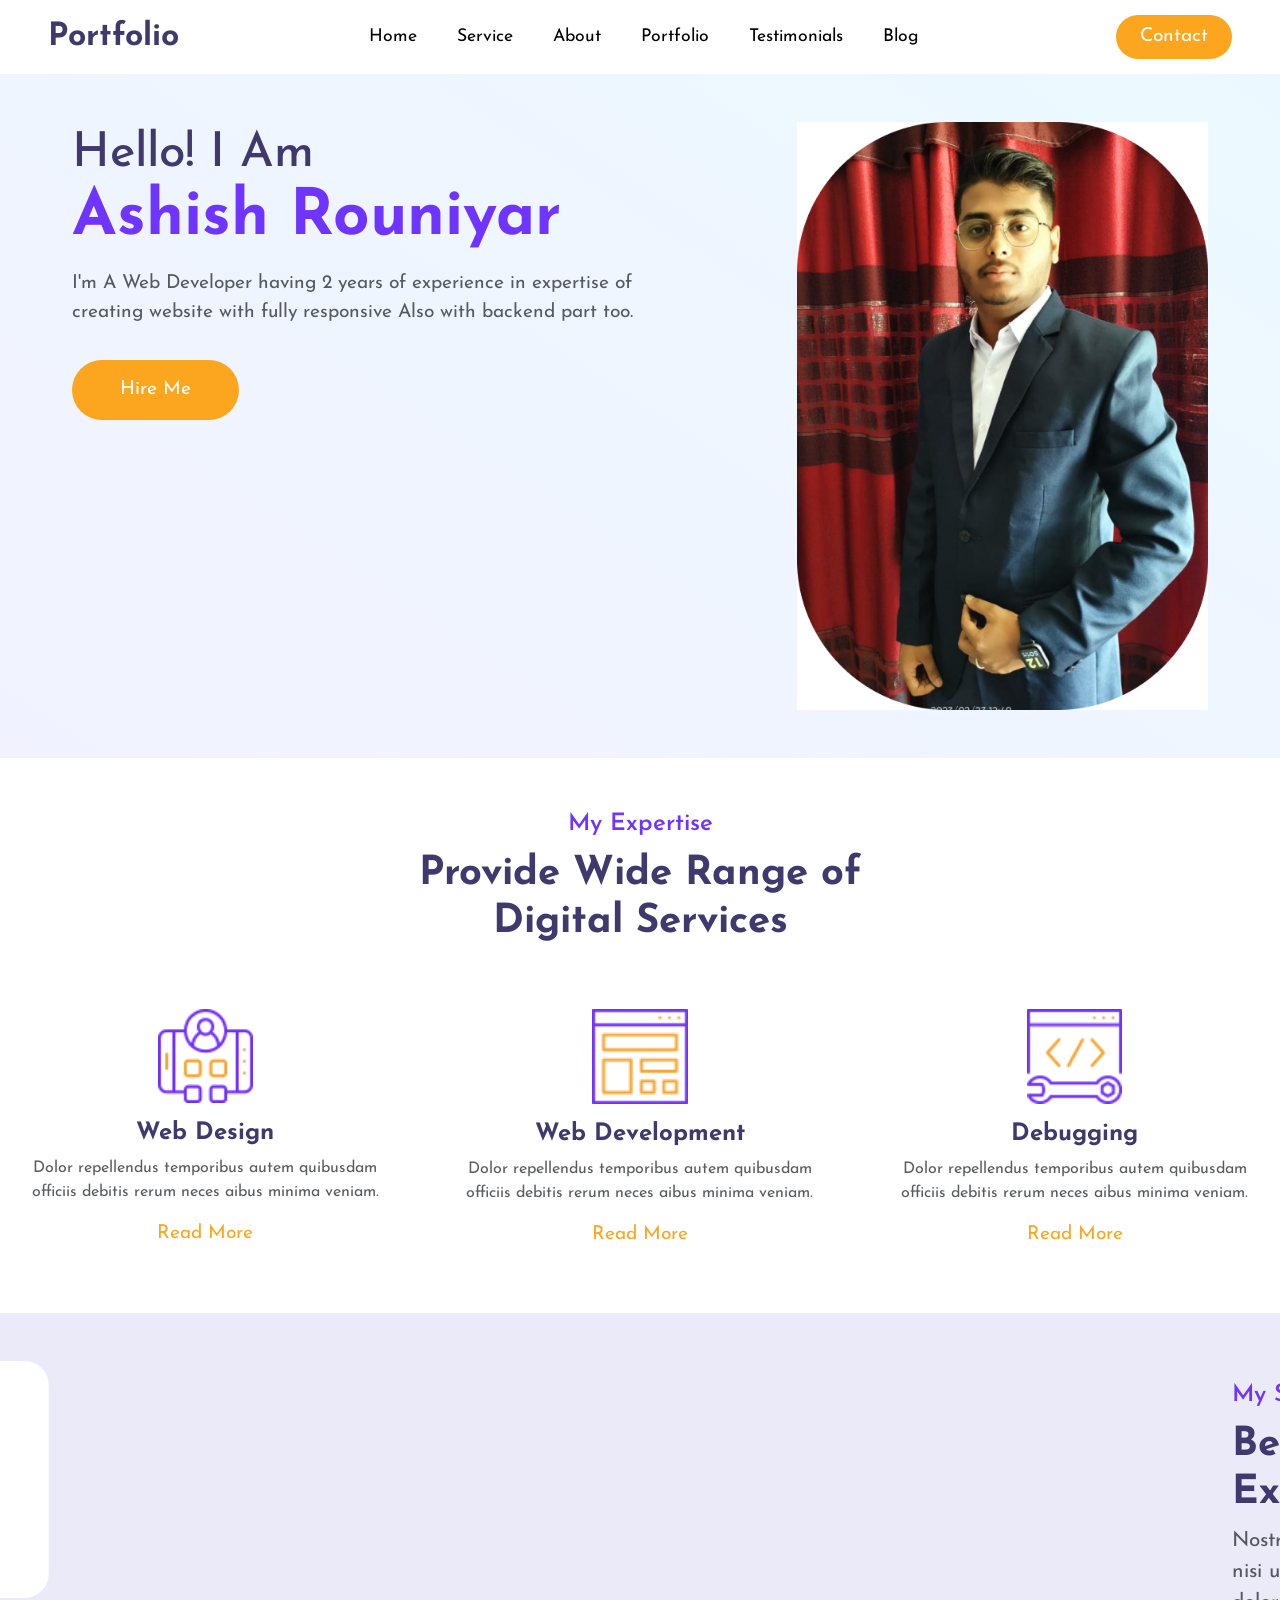
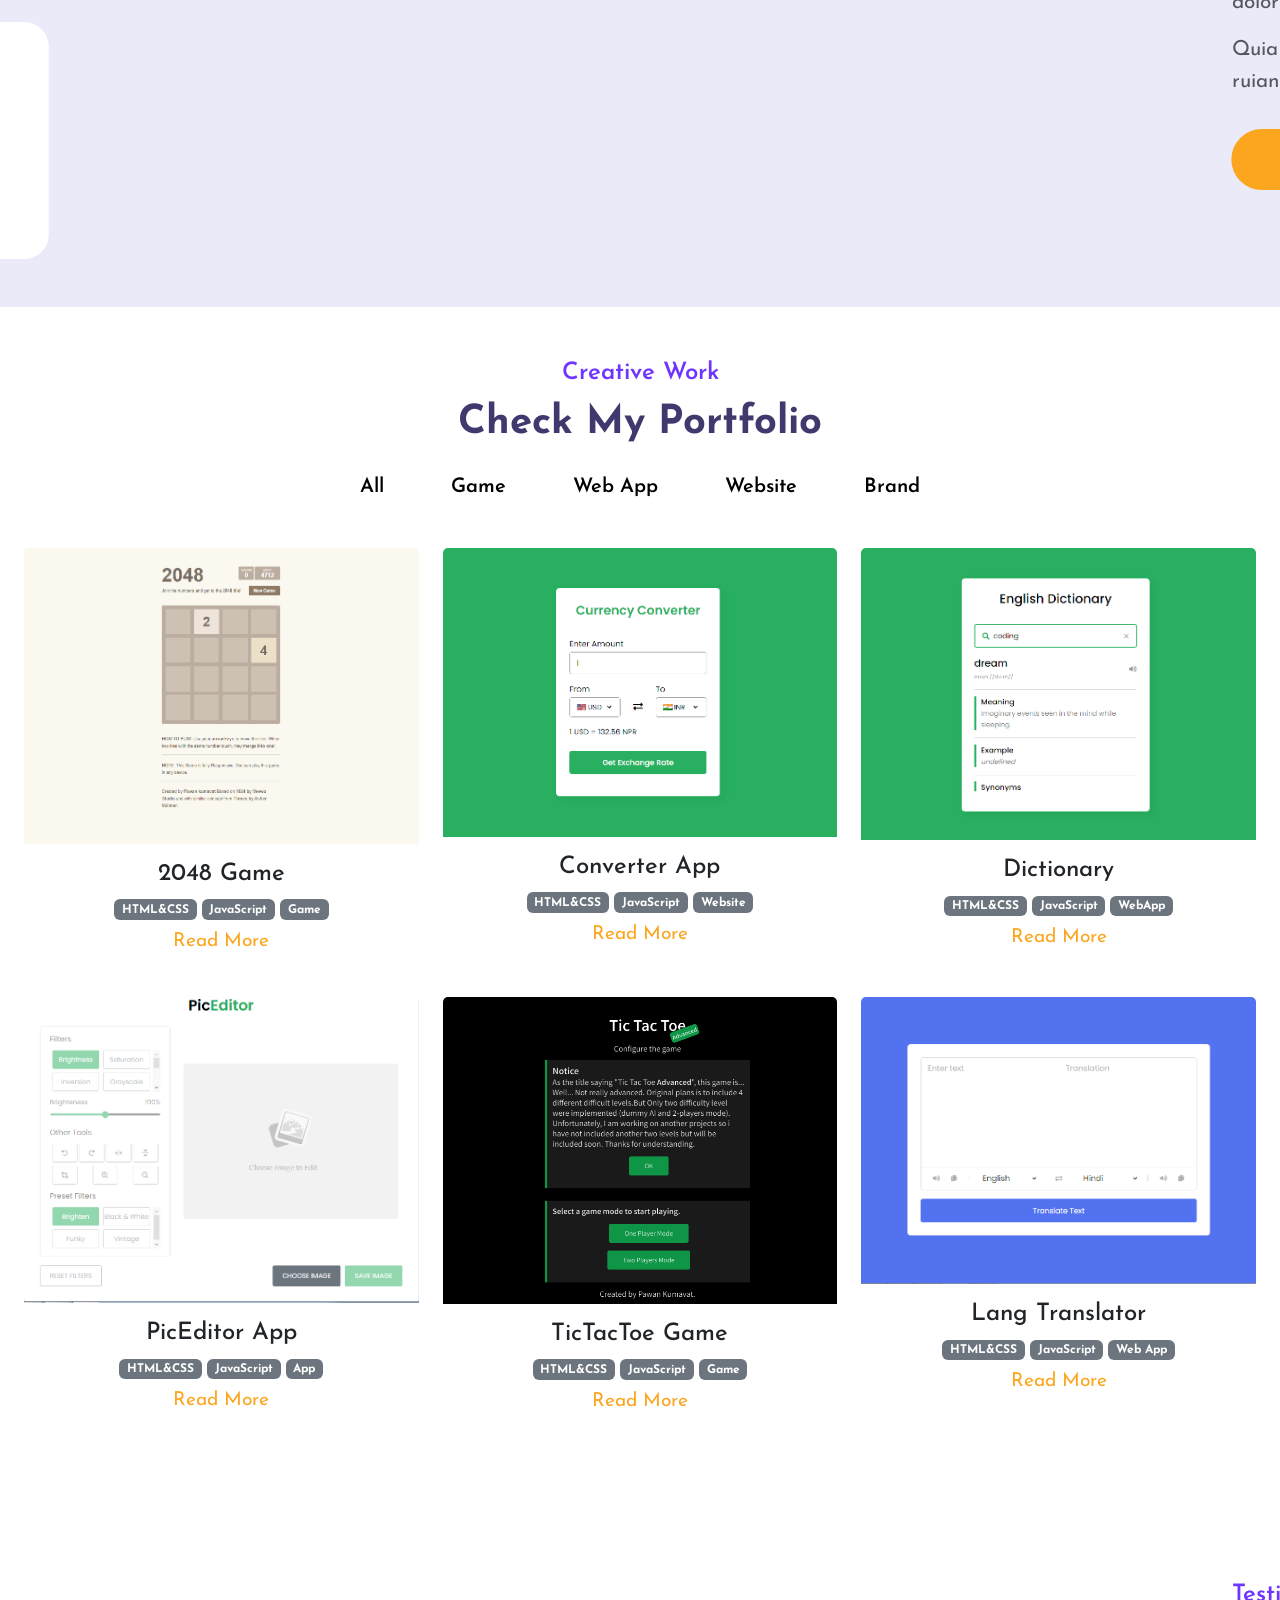
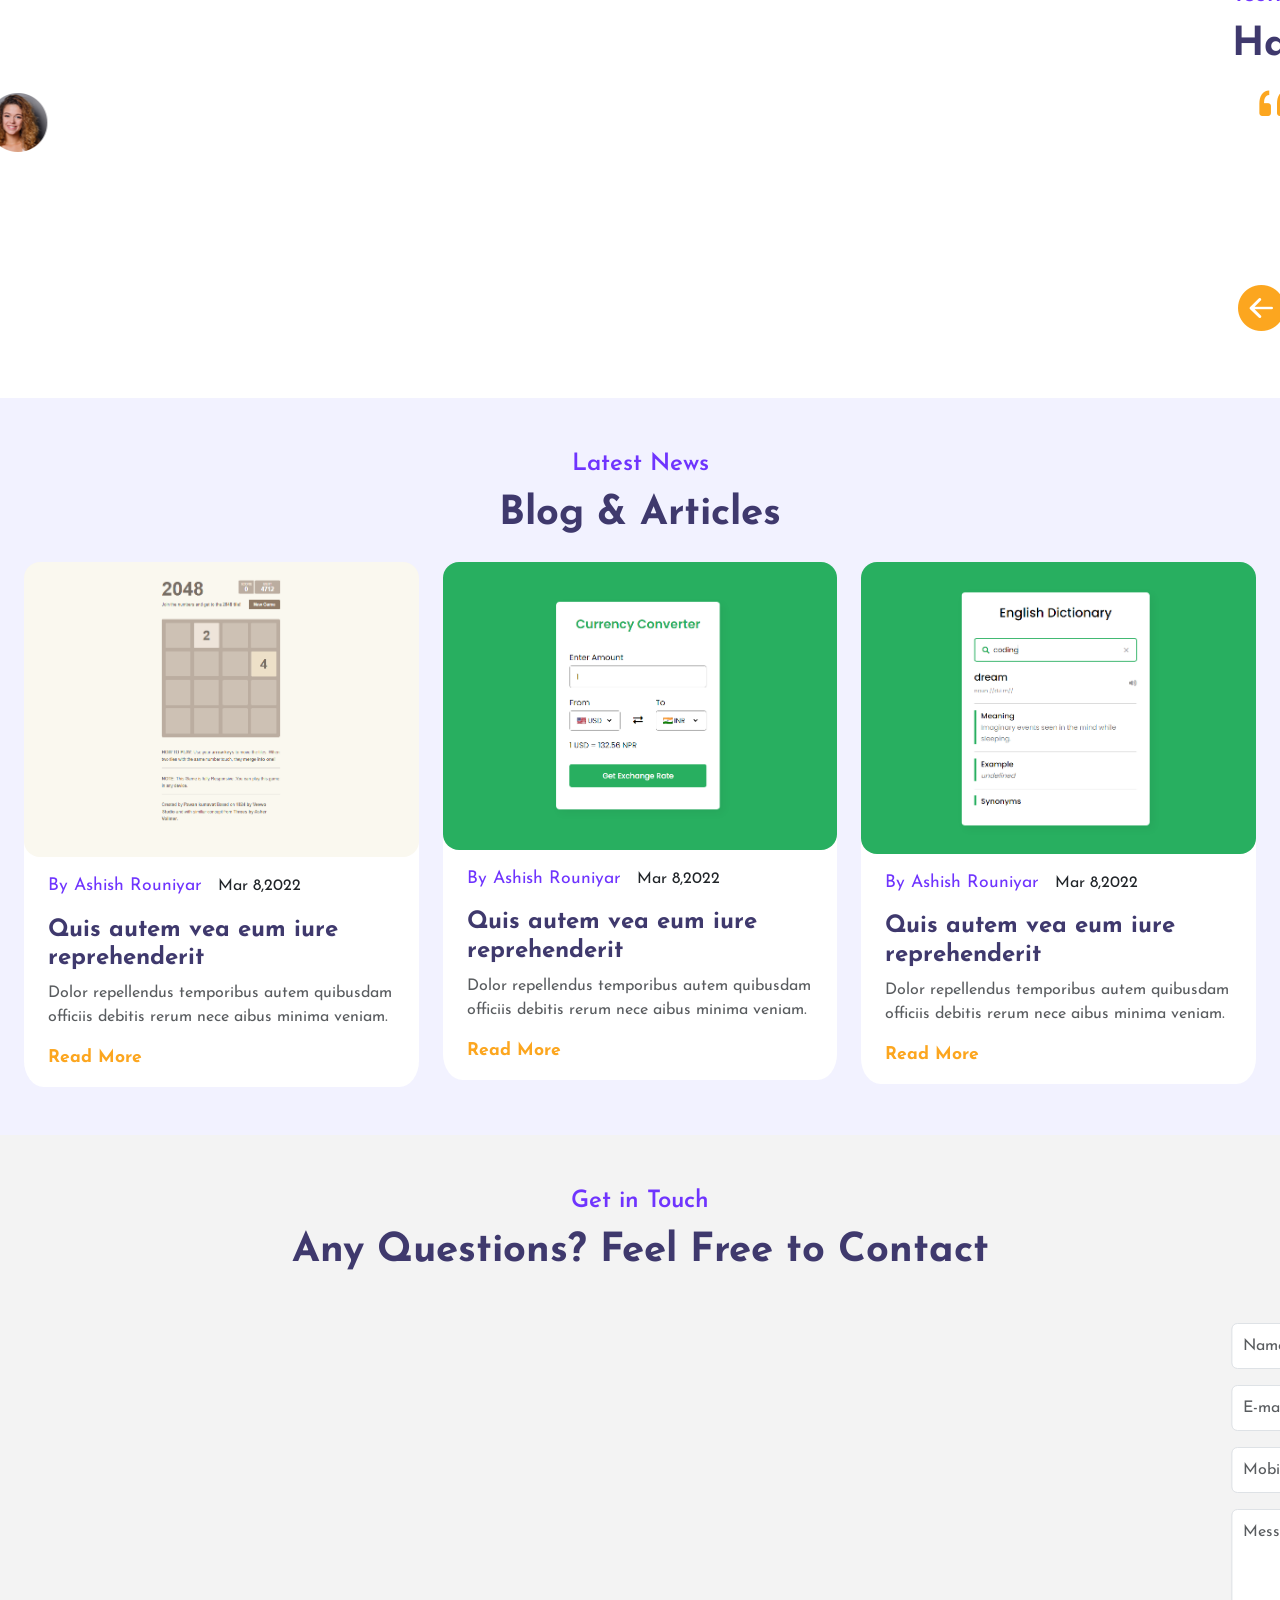
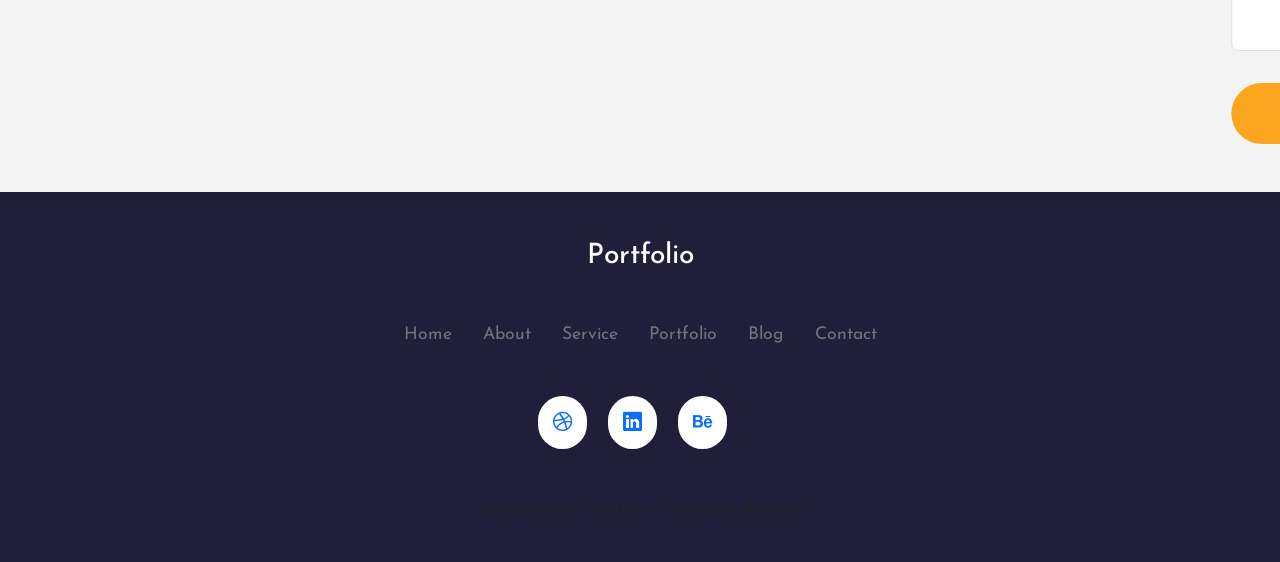
==== index.html @ 62c58e66 "first commit" ====
<!DOCTYPE html>
<html lang="en">
  <head>
    <meta charset="UTF-8" />
    <meta http-equiv="X-UA-Compatible" content="IE=edge" />
    <meta name="viewport" content="width=device-width, initial-scale=1.0" />
    <title>Personal Portfolio - Ashish Rouniyar</title>

    <!-- bootstrap css cdn link  -->
    <link
      href="https://cdn.jsdelivr.net/npm/bootstrap@5.2.3/dist/css/bootstrap.min.css"
      rel="stylesheet"
      integrity="sha384-rbsA2VBKQhggwzxH7pPCaAqO46MgnOM80zW1RWuH61DGLwZJEdK2Kadq2F9CUG65"
      crossorigin="anonymous"
    />

    <!-- custom css file -->
    <link rel="stylesheet" href="css/style.css" />

    <!-- google font link -->
    <link rel="preconnect" href="https://fonts.googleapis.com" />
    <link rel="preconnect" href="https://fonts.gstatic.com" crossorigin />
    <link
      href="https://fonts.googleapis.com/css2?family=Josefin+Sans:wght@300;400;500;600;700&display=swap"
      rel="stylesheet"
    />

    <!-- bootstrap icon cdn link  -->
    <link
      rel="stylesheet"
      href="https://cdn.jsdelivr.net/npm/bootstrap-icons@1.10.4/font/bootstrap-icons.css"
    />

    <!-- for adding animation to website we have use AOS library 
    AOS Library css file cdn link -->
    <link rel="stylesheet" href="https://unpkg.com/aos@next/dist/aos.css" />

    <!-- jquery cdn link  -->
    <script src="https://ajax.googleapis.com/ajax/libs/jquery/3.6.4/jquery.min.js"></script>
  </head>
  <body>
    <!-- navbar starts -->
    <nav
      id="navbar-top"
      class="navbar navbar-expand-lg navbar-light bg-white sticky-top"
    >
      <div class="container-fluid px-5">
        <a class="navbar-brand fw-bold fs-2" href="#" style="color: #3f396d"
          >Portfolio</a
        >
        <button
          class="nav-menu d-md-none"
          type="button"
          data-bs-toggle="collapse"
          data-bs-target="#navbarNav"
        >
          <i class="bi bi-menu-button-fill"></i>
        </button>
        <div
          class="collapse navbar-collapse justify-content-center"
          id="navbarNav"
        >
          <ul class="navbar-nav gap-4" style="font-size: 1.1rem">
            <li class="nav-item">
              <a class="nav-link" aria-current="page" href="#">Home</a>
            </li>
            <li class="nav-item">
              <a class="nav-link" href="#service">Service</a>
            </li>
            <li class="nav-item">
              <a class="nav-link" href="#about">About</a>
            </li>
            <li class="nav-item">
              <a class="nav-link" href="#portfolio">Portfolio</a>
            </li>
            <li class="nav-item">
              <a class="nav-link" href="#testimonial">Testimonials</a>
            </li>
            <li class="nav-item">
              <a class="nav-link" href="#blog">Blog</a>
            </li>
          </ul>
        </div>
        <button class="c-btn ms-4 py-2 px-4 rounded-pill d-none d-md-block">Contact</button>
      </div>
    </nav>
    <!-- navbar ends here -->

    <!-- home section starts  -->
    <section class="home pt-5 pb-5" id="home">
      <div class="row justify-content-evenly align-middle">
        <!-- here data-aos is used for adding aos animation  -->
        <div class="col-10 col-md-6 text-center text-md-start" data-aos="slide-right">
          <h2 style="color: #3f396d">
            Hello! I Am <br /><span class="c-orange">Ashish Rouniyar</span>
          </h2>
          <p class="text-muted">
            I'm A Web Developer having 2 years of experience in expertise of
            creating website with fully responsive Also with backend part too.
          </p>
          <button class="c-btn h-btn mt-3 py-3 px-5 rounded-pill">
            Hire Me
          </button>
          <a href="" class="link ms-4 d-none">See My Work</a>
        </div>
        <div class="col-10 col-md-4 d-none d-md-block">
          <img src="images/mypic.jpg" class="img-fluid" alt="" />
        </div>
      </div>
    </section>
    <!-- home section ends here -->

    <!-- expertise section starts -->
    <section class="expertise mt-5" id="service">
      <div class="heading text-center">
        <small>My Expertise</small>
        <h3>
          Provide Wide Range of <br />
          Digital Services
        </h3>
      </div>
      <div class="row justify-content-evenly mt-5">
        <div class="col-10 col-md-4" data-aos="fade-up">
          <div class="service-card">
            <div class="img">
              <img
                src="images/service-icon1.png"
                class="w-25 img-fluid img"
                alt=""
              />
            </div>
            <div class="content mt-3">
              <h4>Web Design</h4>
              <p class="text-muted">
                Dolor repellendus temporibus autem quibusdam officiis debitis
                rerum neces aibus minima veniam.
              </p>
              <a href="" class="link">Read More</a>
            </div>
          </div>
        </div>
        <div class="col-md-4 col-10" data-aos="fade-up">
          <div class="service-card">
            <div class="img">
              <img
                src="images/service-icon2.png"
                class="w-25 img-fluid img"
                alt=""
              />
            </div>
            <div class="content mt-3">
              <h4>Web Development</h4>
              <p class="text-muted">
                Dolor repellendus temporibus autem quibusdam officiis debitis
                rerum neces aibus minima veniam.
              </p>
              <a href="" class="link">Read More</a>
            </div>
          </div>
        </div>
        <div class="col-md-4 col-10" data-aos="fade-up">
          <div class="service-card">
            <div class="img">
              <img
                src="images/service-icon3.png"
                class="w-25 img-fluid img"
                alt=""
              />
            </div>
            <div class="content mt-3">
              <h4>Debugging</h4>
              <p class="text-muted">
                Dolor repellendus temporibus autem quibusdam officiis debitis
                rerum neces aibus minima veniam.
              </p>
              <a href="" class="link">Read More</a>
            </div>
          </div>
        </div>
      </div>
    </section>
    <!-- expertise section ends here -->

    <!-- skill section starts -->
    <section class="skill mt-5 py-5" id="about">
      <div class="row justify-content-evenly">
        <div class="col-10 col-md-5 skill-with-progress" data-aos="slide-right">
          <div class="row justify-content-evenly">
            <div class="col-10 col-md-6">
              <div class="progress-card ms-3 ms-md-0">
                <div class="circular-progress html-css">
                  <span class="progress-value html-progress">0%</span>
                </div>
                <br />
                <span class="text">HTML & CSS</span>
              </div>
            </div>
            <div class="col-10 col-md-6 mt-4 mt-md-0">
              <div class="progress-card ms-3 ms-md-0">
                <div class="circular-progress javascript">
                  <span class="progress-value javascript-progress">0%</span>
                </div>
                <br />
                <span class="text">JavaScript</span>
              </div>
            </div>
          </div>
          <div class="row justify-content-evenly mt-4">
            <div class="col-10 col-md-6">
              <div class="progress-card ms-3 ms-md-0">
                <div class="circular-progress php">
                  <span class="progress-value php-progress">0%</span>
                </div>
                <br />
                <span class="text">PHP</span>
              </div>
            </div>
            <div class="col-10 col-md-6 mt-4 mt-md-0">
              <div class="progress-card ms-3  ms-md-0">
                <div class="circular-progress reactjs">
                  <span class="progress-value reactjs-progress">0%</span>
                </div>
                <br>
                <span class="text">ReactJS</span>
              </div>
            </div>
          </div>
        </div>
        <div class="col-10 col-md-5 skill-detail" data-aos="slide-left">
          <div class="heading mt-5 mt-md-3">
            <small>My Skills</small>
            <h3>Beautiful & Unique Digital Experiences</h3>
            <p class="text-muted">
              Nostrum exercitationem ullam corporis suscipit laborioa nisi ut
              aliquid exrea commodi consequatur magni dolores aos qui ratione
              voluptatem nesciunt.
            </p>
            <p class="text-muted">
              Quia voluptas sit aspernatur aut odit aut fugit, sed ruiano
              consequntar magni dolores.
            </p>
            <button class="c-btn h-btn mt-3 py-3 px-5 rounded-pill">
              <!-- here download attribute is used for adding download functionality to button  -->
              <a
                href="Entry Level Web Developer Resume.pdf"
                download="SampleCV"
                style="text-decoration: none;color: #fff;"
                >Download CV</a
              >
            </button>
          </div>
        </div>
      </div>
    </section>
    <!-- skill section end here -->

    <!-- portfolio section starts here -->
    <section class="portfolio" id="portfolio">
      <div class="heading text-center pt-5">
        <small>Creative Work</small>
        <h3>Check My Portfolio</h3>
      </div>

      <div id="myBtnContainer" class="text-center mt-4">
        <!-- here we will create custom attribute using data- for filtering -->
        <button class="filter-item" data-filter="all">All</button>
        <button class="filter-item" data-filter="game">Game</button>
        <button class="filter-item" data-filter="webapp">Web App</button>
        <button class="filter-item" data-filter="website">Website</button>
        <button class="filter-item" data-filter="brand">Brand</button>
      </div>
      <div class="portfolio-body">
        <div class="row justify-content-evenly px-4">
          <div class="post col-md-4 game all col-10 mt-3 mt-md-0" data-aos="fade-up">
            <div class="card">
              <img src="images/2048game.png" class="card-img-top" alt="..." />
              <div class="card-body text-center">
                <h4 class="card-title">2048 Game</h4>
                <span class="badge bg-secondary badge-pill">HTML&CSS</span>
                <span class="badge bg-secondary badge-pill">JavaScript</span>
                <span class="badge bg-secondary badge-pill mb-2">Game</span
                ><br />
                <a href="#" class="link">Read More</a>
              </div>
            </div>
          </div>
          <div class="post col-md-4 website all col-10 mt-3 mt-md-0" data-aos="fade-up">
            <div class="card">
              <img
                src="images/currency-converter.png"
                class="card-img-top"
                alt="..."
              />
              <div class="card-body text-center">
                <h4 class="card-title">Converter App</h4>
                <span class="badge bg-secondary badge-pill">HTML&CSS</span>
                <span class="badge bg-secondary badge-pill">JavaScript</span>
                <span class="badge bg-secondary badge-pill mb-2">Website</span
                ><br />
                <a href="#" class="read-more-btn link">Read More</a>
              </div>
            </div>
          </div>
          <div class="post col-md-4 webapp all col-10 mt-3 mt-md-0" data-aos="fade-up">
            <div class="card">
              <img src="images/dictionary.png" class="card-img-top" alt="..." />
              <div class="card-body text-center">
                <h4 class="card-title">Dictionary</h4>
                <span class="badge bg-secondary badge-pill">HTML&CSS</span>
                <span class="badge bg-secondary badge-pill">JavaScript</span>
                <span class="badge bg-secondary badge-pill mb-2">WebApp</span
                ><br />
                <a href="#" class="read-more-btn link">Read More</a>
              </div>
            </div>
          </div>
        </div>
        <div class="row justify-content-evenly mt-4 px-4">
          <div class="post col-md-4 game all col-10 mt-3 mt-md-0" data-aos="fade-up">
            <div class="card">
              <img src="images/piceditor.png" class="card-img-top" alt="..." />
              <div class="card-body text-center">
                <h4 class="card-title">PicEditor App</h4>
                <span class="badge bg-secondary badge-pill">HTML&CSS</span>
                <span class="badge bg-secondary badge-pill">JavaScript</span>
                <span class="badge bg-secondary badge-pill mb-2">App</span
                ><br />
                <a href="#" class="read-more-btn link">Read More</a>
              </div>
            </div>
          </div>
          <div class="post col-md-4 website all col-10 mt-3 mt-md-0" data-aos="fade-up">
            <div class="card">
              <img src="images/tictactoe.png" class="card-img-top" alt="..." />
              <div class="card-body text-center">
                <h4 class="card-title">TicTacToe Game</h4>
                <span class="badge bg-secondary badge-pill">HTML&CSS</span>
                <span class="badge bg-secondary badge-pill">JavaScript</span>
                <span class="badge bg-secondary badge-pill mb-2">Game</span
                ><br />
                <a href="#" class="read-more-btn link">Read More</a>
              </div>
            </div>
          </div>
          <div class="post col-md-4 all col-10 mt-3 mt-md-0" data-aos="fade-up">
            <div class="card">
              <img
                src="images/lang-translator.png"
                class="card-img-top"
                alt="..."
              />
              <div class="card-body text-center">
                <h4 class="card-title">Lang Translator</h4>
                <span class="badge bg-secondary badge-pill">HTML&CSS</span>
                <span class="badge bg-secondary badge-pill">JavaScript</span>
                <span class="badge bg-secondary badge-pill mb-2">Web App</span
                ><br />
                <a href="#" class="read-more-btn link">Read More</a>
              </div>
            </div>
          </div>
        </div>
      </div>
    </section>
    <!-- portfolio section ends here -->

    <!-- testimonial section starts  -->
    <section class="testimonial mt-5 pt-5" id="testimonial">
      <div class="row justify-content-evenly">
        <div class="col-md-4 col-10" data-aos="slide-right">
          <img src="images/tastimonials-img.png" class="img-fluid" alt="" />
        </div>
        <div class="col-md-6 col-10 mt-5" data-aos="slide-left">
          <div class="heading">
            <small>Testimonials</small>
            <h3>Happy Clients Feedback</h3>
            <!-- here we will use carousel element from bootstrap -->
            <div
              id="carouselExampleControls"
              class="carousel slide"
              data-bs-ride="carousel"
            >
              <div class="carousel-inner">
                <div class="carousel-item active">
                  <div class="row justify-content-evenly">
                    <div class="col-2 text-center">
                      <i class="bi bi-quote"></i>
                    </div>
                    <div class="col-10">
                      <p class="text-muted">
                        Quisruam est, qui dolorem ipsum quia dolor sit amet,
                        consecteaur aeci velit, sed quia non numquam eius modi
                        tempora incidunt ut lao magnam aliquam quaerat ...
                      </p>
                      <h4>Kevin Andrew</h4>
                      <small class="fs-6 text-muted">CEO of Company</small>
                    </div>
                  </div>
                </div>
                <div class="carousel-item">
                  <div class="row justify-content-evenly">
                    <div class="col-2 text-center">
                      <i class="bi bi-quote"></i>
                    </div>
                    <div class="col-10">
                      <p class="text-muted">
                        Quisruam est, qui dolorem ipsum quia dolor sit amet,
                        consecteaur aeci velit, sed quia non numquam eius modi
                        tempora incidunt ut lao magnam aliquam quaerat ...
                      </p>
                      <h4>Kevin Andrew</h4>
                      <small class="fs-6 text-muted">CEO of Company</small>
                    </div>
                  </div>
                </div>
                <div class="carousel-item">
                  <div class="row justify-content-evenly">
                    <div class="col-2 text-center">
                      <i class="bi bi-quote"></i>
                    </div>
                    <div class="col-10">
                      <p class="text-muted">
                        Quisruam est, qui dolorem ipsum quia dolor sit amet,
                        consecteaur aeci velit, sed quia non numquam eius modi
                        tempora incidunt ut lao magnam aliquam quaerat ...
                      </p>
                      <h4>Kevin Andrew</h4>
                      <small class="fs-6 text-muted">CEO of Company</small>
                    </div>
                  </div>
                </div>
              </div>
              <button
                class="nextprev-btn rounded-pill prev-btn"
                type="button"
                data-bs-target="#carouselExampleControls"
                data-bs-slide="prev"
              >
                <i class="bi bi-arrow-left-circle-fill prev"></i>
                <span class="visually-hidden">Previous</span>
              </button>
              <button
                class="nextprev-btn rounded-pill next-btn"
                type="button"
                data-bs-target="#carouselExampleControls"
                data-bs-slide="next"
              >
                <i class="bi bi-arrow-right-circle-fill next"></i>
                <span class="visually-hidden">Next</span>
              </button>
            </div>
          </div>
        </div>
      </div>
    </section>
    <!-- testimonial ends here -->

    <!-- blog section starts -->
    <section class="blog mt-5 pb-5" id="blog">
      <div class="heading text-center pt-5">
        <small>Latest News</small>
        <h3>Blog & Articles</h3>
      </div>
      <div class="row justify-content-evenly px-4 mt-4" data-aos="fade-up">
        <div class="blogpost col-md-4 col-10 mt-2 mt-md-0 game all">
          <div class="card">
            <img
              src="images/2048game.png"
              class="card-img-top rounded-4"
              alt="..."
            />
            <div class="card-body px-4">
              <small>By Ashish Rouniyar</small
              ><span class="ms-3">Mar 8,2022</span>
              <h4 class="card-title">
                <a href="">Quis autem vea eum iure reprehenderit</a>
              </h4>
              <p class="text-muted">
                Dolor repellendus temporibus autem quibusdam officiis debitis
                rerum nece aibus minima veniam.
              </p>
              <a href="#" class="read-more-btn link" data-bs-toggle="modal" data-bs-target="#exampleModal1">Read More</a>
            </div>
          </div>
        </div>
        <div class="blogpost col-md-4 col-10 mt-5 mt-md-0 website all">
          <div class="card">
            <img
              src="images/currency-converter.png"
              class="card-img-top rounded-4"
              alt="..."
            />
            <div class="card-body px-4">
              <small>By Ashish Rouniyar</small
              ><span class="ms-3">Mar 8,2022</span>
              <h4 class="card-title">
                <a href="">Quis autem vea eum iure reprehenderit</a>
              </h4>
              <p class="text-muted">
                Dolor repellendus temporibus autem quibusdam officiis debitis
                rerum nece aibus minima veniam.
              </p>
              <a href="#" class="read-more-btn link" data-bs-toggle="modal" data-bs-target="#exampleModal2">Read More</a>
            </div>
          </div>
        </div>
        <div class="blogpost col-md-4 col-10 mt-5 mt-md-0 webapp all">
          <div class="card">
            <img
              src="images/dictionary.png"
              class="card-img-top rounded-4"
              alt="..."
            />
            <div class="card-body px-4">
              <small>By Ashish Rouniyar</small
              ><span class="ms-3">Mar 8,2022</span>
              <h4 class="card-title">
                <a href="">Quis autem vea eum iure reprehenderit</a>
              </h4>
              <p class="text-muted">
                Dolor repellendus temporibus autem quibusdam officiis debitis
                rerum nece aibus minima veniam.
              </p>
              <a href="#" class="read-more-btn link" data-bs-toggle="modal" data-bs-target="#exampleModal3">Read More</a>
            </div>
          </div>
        </div>
        <!-- here we will make modals if Read more link is clicked the modal will popup -->
        <div class="modal fade" id="exampleModal1" tabindex="-1" aria-labelledby="exampleModalLabel" aria-hidden="true">
          <div class="modal-dialog">
            <div class="modal-content">
              
                <button type="button" class="btn-c rounded-pill" data-bs-dismiss="modal"><i class="bi bi-x-circle-fill"></i></button>
              
              <div class="modal-body px-4">
                <div class="img">
                  <img src="images/2048game.png" class="img-fluid" alt="">
                </div>
                <div class="content mt-3">
                  <small>By Pawan Kumavat</small
                    ><span class="text-muted ms-2">Mar 8,2022</span>
                  <h4 class="card-title mt-3">Quis autem vea eum iure reprehenderit</h4>
                  <div class="social-links mt-4">
                      <button href="" class="rounded-pill dribble">
                        <i class="bi bi-dribbble"></i>
                      </button>
                      <button href="" class="rounded-pill whatsapp">
                        <i class="bi bi-whatsapp"></i>
                      </button>
                      <button href="" class="rounded-pill behance">
                        <i class="bi bi-behance"></i>
                      </button>
                  </div>
                  <p class="text-muted mt-3">Lorem ipsum dolor sit amet, consectetur adipiscing elit. Nullam tempor eros a tellus auctor, nec suscipit nunc dignissim. Ut suscipit gravida augue sed elementum. Sed sed luctus nisl. Donec scelerisque nisi in sodales mattis. Vestibulum suscipit odio ac enim blandit sollicitudin. Aliquam ultrices sem quis urna placerat interdum. Etiam rutrum, quam sagittis tristique mollis, libero arcu scelerisque erat, eget tincidunt eros diam quis nunc.</p>
                </div>
              </div>
              <div class="heading px-2">
                <h3 class="fs-3 ms-3">Leave A Comment</h3>
              </div>
              <div class="contact-form ms-3 mt-3 pb-4 px-2">
                <div class="mb-3">
                  <input
                    type="text"
                    class="form-control"
                    id="exampleFormControlInput1"
                    placeholder="Name"
                  />
                </div>
                <div class="mb-3">
                  <input
                    type="email"
                    class="form-control"
                    id="exampleFormControlInput1"
                    placeholder="E-mail"
                  />
                </div>
                <div class="mb-3">
                  <input
                    type="text"
                    class="form-control"
                    id="exampleFormControlInput1"
                    placeholder="Mobile No."
                  />
                </div>
                <div class="mb-3">
                  <textarea
                    class="form-control"
                    id="exampleFormControlTextarea1"
                    placeholder="Message"
                    rows="5"
                  ></textarea>
                </div>
                <button class="c-btn h-btn mt-3 py-2 px-4 rounded-pill">
                  Submit
                </button>
              </div>
              
            </div>
          </div>
        </div>
        <div class="modal fade" id="exampleModal2" tabindex="-1" aria-labelledby="exampleModalLabel" aria-hidden="true">
          <div class="modal-dialog">
            <div class="modal-content">
              
                <button type="button" class="btn-c rounded-pill" data-bs-dismiss="modal"><i class="bi bi-x-circle-fill"></i></button>
              
              <div class="modal-body px-4">
                <div class="img">
                  <img src="images/currency-converter.png" class="img-fluid" alt="">
                </div>
                <div class="content mt-3">
                  <small>By Ashish Rouniyar</small
                    ><span class="text-muted ms-2 ms-md-0">Mar 8,2022</span>
                  <h4 class="card-title mt-3">Quis autem vea eum iure reprehenderit</h4>
                  <div class="social-links mt-4">
                      <button href="" class="rounded-pill dribble">
                        <i class="bi bi-dribbble"></i>
                      </button>
                      <button href="" class="rounded-pill whatsapp">
                        <i class="bi bi-whatsapp"></i>
                      </button>
                      <button href="" class="rounded-pill behance">
                        <i class="bi bi-behance"></i>
                      </button>
                  </div>
                  <p class="text-muted mt-3">Lorem ipsum dolor sit amet, consectetur adipiscing elit. Nullam tempor eros a tellus auctor, nec suscipit nunc dignissim. Ut suscipit gravida augue sed elementum. Sed sed luctus nisl. Donec scelerisque nisi in sodales mattis. Vestibulum suscipit odio ac enim blandit sollicitudin. Aliquam ultrices sem quis urna placerat interdum. Etiam rutrum, quam sagittis tristique mollis, libero arcu scelerisque erat, eget tincidunt eros diam quis nunc.</p>
                </div>
              </div>
              <div class="heading px-2">
                <h3 class="fs-3 ms-3">Leave A Comment</h3>
              </div>
              <div class="contact-form ms-3 mt-3 pb-4 px-2">
                <div class="mb-3">
                  <input
                    type="text"
                    class="form-control"
                    id="exampleFormControlInput1"
                    placeholder="Name"
                  />
                </div>
                <div class="mb-3">
                  <input
                    type="email"
                    class="form-control"
                    id="exampleFormControlInput1"
                    placeholder="E-mail"
                  />
                </div>
                <div class="mb-3">
                  <input
                    type="text"
                    class="form-control"
                    id="exampleFormControlInput1"
                    placeholder="Mobile No."
                  />
                </div>
                <div class="mb-3">
                  <textarea
                    class="form-control"
                    id="exampleFormControlTextarea1"
                    placeholder="Message"
                    rows="5"
                  ></textarea>
                </div>
                <button class="c-btn h-btn mt-3 py-2 px-4 rounded-pill">
                  Submit
                </button>
              </div>
              
            </div>
          </div>
        </div>
        <div class="modal fade" id="exampleModal3" tabindex="-1" aria-labelledby="exampleModalLabel" aria-hidden="true">
          <div class="modal-dialog">
            <div class="modal-content">
              
                <button type="button" class="btn-c rounded-pill" data-bs-dismiss="modal"><i class="bi bi-x-circle-fill"></i></button>
              
              <div class="modal-body px-4">
                <div class="img">
                  <img src="images/dictionary.png" class="img-fluid" alt="">
                </div>
                <div class="content mt-3">
                  <small>By Pawan Kumavat</small
                    ><span class="text-muted ms-2 ms-md-0">Mar 8,2022</span>
                  <h4 class="card-title mt-3">Quis autem vea eum iure reprehenderit</h4>
                  <div class="social-links mt-4">
                      <button href="" class="rounded-pill dribble">
                        <i class="bi bi-dribbble"></i>
                      </button>
                      <button href="" class="rounded-pill whatsapp">
                        <i class="bi bi-whatsapp"></i>
                      </button>
                      <button href="" class="rounded-pill behance">
                        <i class="bi bi-behance"></i>
                      </button>
                  </div>
                  <p class="text-muted mt-3">Lorem ipsum dolor sit amet, consectetur adipiscing elit. Nullam tempor eros a tellus auctor, nec suscipit nunc dignissim. Ut suscipit gravida augue sed elementum. Sed sed luctus nisl. Donec scelerisque nisi in sodales mattis. Vestibulum suscipit odio ac enim blandit sollicitudin. Aliquam ultrices sem quis urna placerat interdum. Etiam rutrum, quam sagittis tristique mollis, libero arcu scelerisque erat, eget tincidunt eros diam quis nunc.</p>
                </div>
              </div>
              <div class="heading px-2">
                <h3 class="fs-3 ms-3">Leave A Comment</h3>
              </div>
              <div class="contact-form ms-3 mt-3 pb-4 px-2">
                <div class="mb-3">
                  <input
                    type="text"
                    class="form-control"
                    id="exampleFormControlInput1"
                    placeholder="Name"
                  />
                </div>
                <div class="mb-3">
                  <input
                    type="email"
                    class="form-control"
                    id="exampleFormControlInput1"
                    placeholder="E-mail"
                  />
                </div>
                <div class="mb-3">
                  <input
                    type="text"
                    class="form-control"
                    id="exampleFormControlInput1"
                    placeholder="Mobile No."
                  />
                </div>
                <div class="mb-3">
                  <textarea
                    class="form-control"
                    id="exampleFormControlTextarea1"
                    placeholder="Message"
                    rows="5"
                  ></textarea>
                </div>
                <button class="c-btn h-btn mt-3 py-2 px-4 rounded-pill">
                  Submit
                </button>
              </div>
              
            </div>
          </div>
        </div>
      </div>
    </section>
    <!-- blog section ends here -->

    <!-- contact section starts -->
    <section class="contact py-5" id="contact">
      <div class="heading text-center">
        <small>Get in Touch</small>
        <h3>Any Questions? Feel Free to Contact</h3>
      </div>
      <div class="row justify-content-evenly mt-5">
        <div class="col-md-5 col-10 contact-details" data-aos="slide-right">
          <div class="row justify-content-evenly">
            <div class="col-1">
              <i class="bi bi-geo-alt-fill"></i>
            </div>
            <div class="col-11">
              <p>LPU, 144001, Phagwara</p>
            </div>
          </div>
          <div class="row justify-content-evenly">
            <div class="col-1">
              <i class="bi bi-telephone-fill"></i>
            </div>
            <div class="col-11">
              <p>+91 8170091726</p>
            </div>
          </div>
          <div class="row justify-content-evenly">
            <div class="col-1">
              <i class="bi bi-send-fill"></i>
            </div>
            <div class="col-11">
              <p>ashishrouniyar270@gmail.com</p>
            </div>
          </div>
          <div class="row justify-content-evenly">
            <div class="col-1">
              <i class="bi bi-globe-americas"></i>
            </div>
            <div class="col-11">
              <p>codingashish.com</p>
            </div>
          </div>
        </div>
        <div class="col-md-5 col-10 mt-3 mt-md-0" data-aos="slide-left">
          <div class="contact-form">
            <div class="mb-3">
              <input
                type="text"
                class="form-control"
                id="exampleFormControlInput1"
                placeholder="Name"
              />
            </div>
            <div class="mb-3">
              <input
                type="email"
                class="form-control"
                id="exampleFormControlInput1"
                placeholder="E-mail"
              />
            </div>
            <div class="mb-3">
              <input
                type="text"
                class="form-control"
                id="exampleFormControlInput1"
                placeholder="Mobile No."
              />
            </div>
            <div class="mb-3">
              <textarea
                class="form-control"
                id="exampleFormControlTextarea1"
                placeholder="Message"
                rows="5"
              ></textarea>
            </div>
            <button class="c-btn h-btn mt-3 py-3 px-5 rounded-pill">
              Submit
            </button>
          </div>
        </div>
      </div>
    </section>
    <!-- contact section ends here -->

      <!-- now we will make back to top button when user click on it it will be redirected to top page  -->
    <button
      type="button"
      class="btn btn-floating btn-lg rounded-pill"
      id="btn-back-to-top"
    >
      <i class="bi bi-arrow-up"></i>
    </button>

    <!-- footer section starts  -->
    <footer class="text-center text-muted py-4">
      <h3 class="text-white pt-4" data-aos="fade-up">Portfolio</h3>
      <div class="link-group mt-5" data-aos="fade-up">
        <a href="#home">Home</a>
        <div class="vr"></div>
        <a href="#about">About</a>
        <div class="vr"></div>
        <a href="#service">Service</a>
        <div class="vr"></div>
        <a href="#portfolio">Portfolio</a>
        <div class="vr"></div>
        <a href="#blog">Blog</a>
        <div class="vr"></div>
        <a href="#contact">Contact</a>
      </div>
      
      <div class="social-links mt-5" data-aos="fade-up">
        <button href="" class="rounded-pill dribble">
        <a href="https://dribbble.com/Ashish7799" >
          <i class="bi bi-dribbble"></i>
        </a>
      </button>

        <button href = "" class="rounded-pill whatsapp">
        <a href="https://www.linkedin.com/in/ashish-rouniyar/" >
          <i class="bi bi-linkedin"></i>
        </a>
      </button>
      <button href = "" class="rounded-pill behance">
        <a href="https://www.behance.net/ashishrouniyar" >
          <i class="bi bi-behance"></i>
        </a>
      </button>
      </div>
      <hr class="text-muted my-4" />

      <p>Copyright 2022 Portfolio | All Rights Reserved.</p>
    </footer>
    <!-- footer section ends here -->

      <!-- bootstrap javascript cdn link  -->
    <script
      src="https://cdn.jsdelivr.net/npm/bootstrap@5.2.3/dist/js/bootstrap.bundle.min.js"
      integrity="sha384-kenU1KFdBIe4zVF0s0G1M5b4hcpxyD9F7jL+jjXkk+Q2h455rYXK/7HAuoJl+0I4"
      crossorigin="anonymous"
    ></script>

    <!-- AOS library javascript link  -->
    <script src="https://unpkg.com/aos@next/dist/aos.js"></script>
    <script>
      // initializing AOS library
      AOS.init({
        duration: 1000,
        offset: 50,
      });
    </script>
    <!-- custom js file linking -->
    <script src="js/script.js"></script>
    
  </body>
</html>
---- css/style.css ----
/* appling google font over the website  */
body{
    font-family: 'Josefin Sans', sans-serif;
    font-weight: 400;
}
/* styling menu icon */
.nav-menu{
    border: none;
    background-color: #fff;
    font-size: 1.5rem;
    color: #fca61f;
}
/* styling navbar links  */
.navbar-nav a{
    color: black;
    position: relative;
}
.navbar-nav a:hover{
    color: #fca61f;
}
.navbar-nav a:after {    
    background: none repeat scroll 0 0 transparent;
    bottom: 0;
    content: "";
    display: block;
    height: 2px;
    left: 50%;
    top: 35px;
    position: absolute;
    background: #fca61f;
    transition: width 0.3s ease 0s, left 0.3s ease 0s;
    width: 0;
  }
.navbar-nav a:hover:after { 
    width: 100%; 
    left: 0; 
  }
  /* styling contact btn  */
.c-btn{
    border: none;
    background: #fca61f;
    color: #fff;
    font-size: 1.2rem;
}
/* styling home section starts */
.home{
    background: linear-gradient(33deg, rgba(242,242,255,1) 0%, rgba(235,249,255,1) 100%);
    padding: 30px 0px 10px 0px;
}
.home h2{
    font-size: 3rem;
    line-height: 4rem;
}
.c-orange{
    color: #6f34fe;
    font-weight: 700;
    font-size: 4rem;
}
.home p{
    width: fit-content;
    margin-top: 1rem;
    font-size: 1.2rem;
}
.h-btn:hover{
    background: #6f34fe;
    color: #fff;
    transform: translateY(-20px);
    transition-duration: 1s;
}
.link{
    text-decoration: none;
    font-size: 1.2rem;
    color: #fca61f;
    position: relative;
}
.link::after{
    content: '';
    position: absolute;
    width: 100%;
    transform: scaleX(0);
    height: 2px;
    bottom: 0;
    left: 0;
    top: 20px;
    background-color: #6f34fe;
    transform-origin: bottom right;
    transition: transform 0.25s ease-out;
}
.link:hover{
    color: #6f34fe;
}
.link:hover::after{
    transform: scaleX(1);
    transform-origin: bottom left;
}
/* adding animation to home section image  */
.home img{
    animation: floatimg 4s ease-in-out infinite;
}

@keyframes floatimg {
    0%{
        transform: translateX(0);
    }
    50%{
        transform: translateX(-24px);
    }
    100%{
        transform: translateX(0);
    }
}

/* expertise section starts */
.heading small{
    color: #6f34fe;
    font-size: 1.5rem;
    font-weight: 600;
}
.heading h3{
    margin-top: 0.5rem;
    color: #3f396d;
    font-size: 2.5rem;
    font-weight: 700;
}
.expertise h4{
    color: #3f396d;
    font-weight: 700;
}
.expertise a{
    text-decoration: none;
    color: #fca61f;
}
.expertise a:hover{
    color: #6f34fe;
}
.expertise .service-card{
    text-align: center;
    padding: 15px 15px;
    border-radius: 0.7rem;
}

/* skill section starts */
.skill{
    background-color: rgb(234, 234, 249);
}
.progress-card{
    padding: 12% 10% 10% 15%;
    background-color: #fff;
    text-align: center;
    border-radius: 10%;
}
.progress-card:hover{
    transform: scale(1.1,1.1);
    transition-duration: 0.6s;
}
.circular-progress{
    position: relative;
    height: 130px;
    width: 130px;
    border-radius: 50%;
    background: conic-gradient(#7d2ae8 3.6deg, #ededed 0deg);
    display: flex;
    align-items: center;
    justify-content: center;
}
.circular-progress::before{
    content: "";
    position: absolute;
    height: 120px;
    width: 120px;
    border-radius: 50%;
    background-color: #fff;
}
.progress-value{
    position: relative;
    font-size: 1.5rem;
    font-weight: 600;
}
.html-progress{
    color: #fca61f;
}
.javascript-progress{
    color: #6f34fe;
}
.php-progress{
    color: #20c997;
}
.reactjs-progress{
    color: #3f396d;
}
.text{
    font-size: 1.2rem;
    font-weight: 500;
}
.heading p{
    font-size: 1.3rem;
}

/* portfolio section starts */
#myBtnContainer{
    margin-bottom: 45px;
}
#myBtnContainer button{
  border: none;
  color: black;
  background: transparent;
  font-size: 20px;
  font-weight: 600;
  cursor: pointer;   
  display: inline-block;
  margin: 0 25px;
}
#myBtnContainer button:hover{
    color: #fca61f;
}

#myBtnContainer button:focus{
    outline: none;
}
.post .content h4{
    font-size: 1rem;
    font-weight: 700;
}
.post .card{
    border: none;
}

/* testimonial section starts */
.testimonial img:hover{
    transform: scale(1.2,1.2);
    transition-duration: 1s;
}
.testimonial h4{
    color: #3f396d;
}
.testimonial i{
    font-size: 2.9rem;
    color: #fca61f;
    
}
.testimonial .nextprev-btn{
    border: none;
    background-color: #fff;
}
.prev:hover,.prev-btn:hover{
    color:#6f34fe;
    transform: translateX(-10px);
    transition-duration: 1s;
}
.next:hover,.next-btn:hover{
    color:#6f34fe;
    transform: translateX(10px);
    transition-duration: 1s;
}

/* blog section starts */
.blog{
    background-color: #f2f2ff;
}
.blog .blogpost .card{
    border: none;
    border-radius: 5%;
}
.nav-bg{
    background-color: #fff;
}

.blog .blogpost small{
    color: #6f34fe;
    font-size: 1.1rem;
}
.blog .blogpost h4,.blogpost a{
    color: #3f396d;
    font-weight: 700;
    margin-top: 1rem;
    text-decoration: none;
}
.blogpost a:hover{
    color: #fca61f;
}
.blog .blogpost .read-more-btn{
    text-decoration: none;
    color: #fca61f;
    font-size: 1.1rem;
}
.blog .blogpost .read-more-btn:hover{
    color: #6f34fe;
}
/* styling modal group  */
.btn-c{
    margin-left: 94%;
    background-color: transparent;
    border: none;
    color: #fff;
    font-size: 2rem;
    margin-top: -3%;
}
.btn-c i{
    color: #fca61f;
}
.modal-body .content span{
    font-size: 1rem;
}
.modal-body .content small{
    font-size: 1rem;
    color: #6f34fe;
}
/* contact section starts */
.contact{
    background-color: #f3f3f3;
}
.contact-details i{
    font-size: 1.5rem;
    color: #fca61f;
}
.contact-details p{
    font-size: 1.2rem;
    margin-left: 1rem;
}
.contact-form .form-control:focus{
    box-shadow: none;
    border: 1px solid #fca61f;
}
.contact-form .form-control{
    padding: 10px 10px;
    width: 80%;
}

/* footer section starts */
footer{
    background-color: #211e39;
}

footer .link-group a{
    margin-left: 10px;
    margin-right: 10px;
    text-decoration: none;
    color: #6c757d;
    font-size: 1.1rem;
    margin-top: 1rem;
}
footer .link-group a:hover{
    color: #fca61f;
}
.social-links button{
    border: none;
    margin-right: 1rem;
    font-size: 1.2rem;
    background-color: #fff;
    padding: 14px 15px 10px 15px;
}
.social-links .dribble{
    color: #f33a7e;
}
.social-links button:hover{
    color: #fff;
    transform: translateY(-20px);
    transition-duration: 1s;
}
.social-links .dribble:hover{
    background-color: #f33a7e;
}
.social-links .whatsapp{
    color: #25D366;
}
.social-links .whatsapp:hover{
    background-color: #25D366;
}
.social-links .behance{
    color: #255afc;
}
.social-links .behance:hover{
    background-color: #255afc;
}

/* styling back to top button */
#btn-back-to-top {
    position: fixed;
    bottom: 40px;
    right: 40px;
    display: none;
    font-size: 1.4rem;
    background-color: #fca61f;
    color: #fff;
    animation: pulse 3s infinite;
}
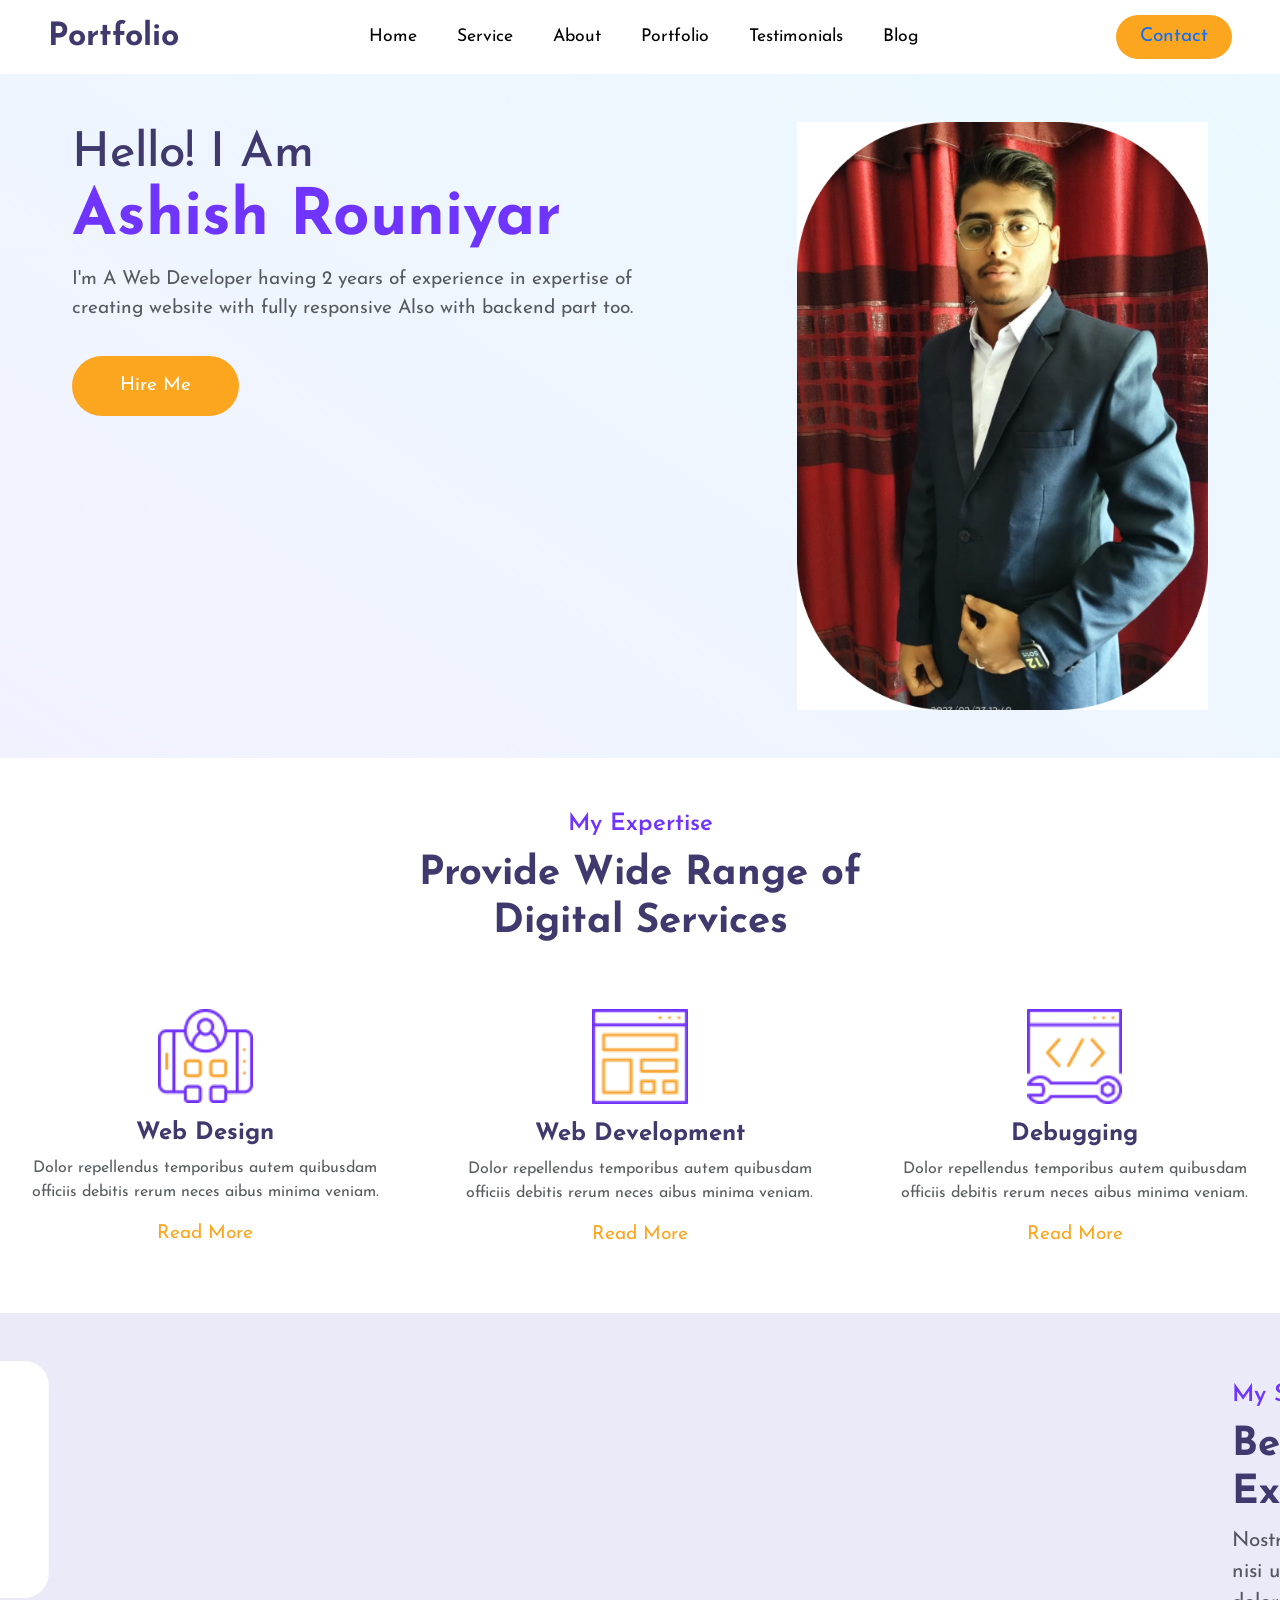
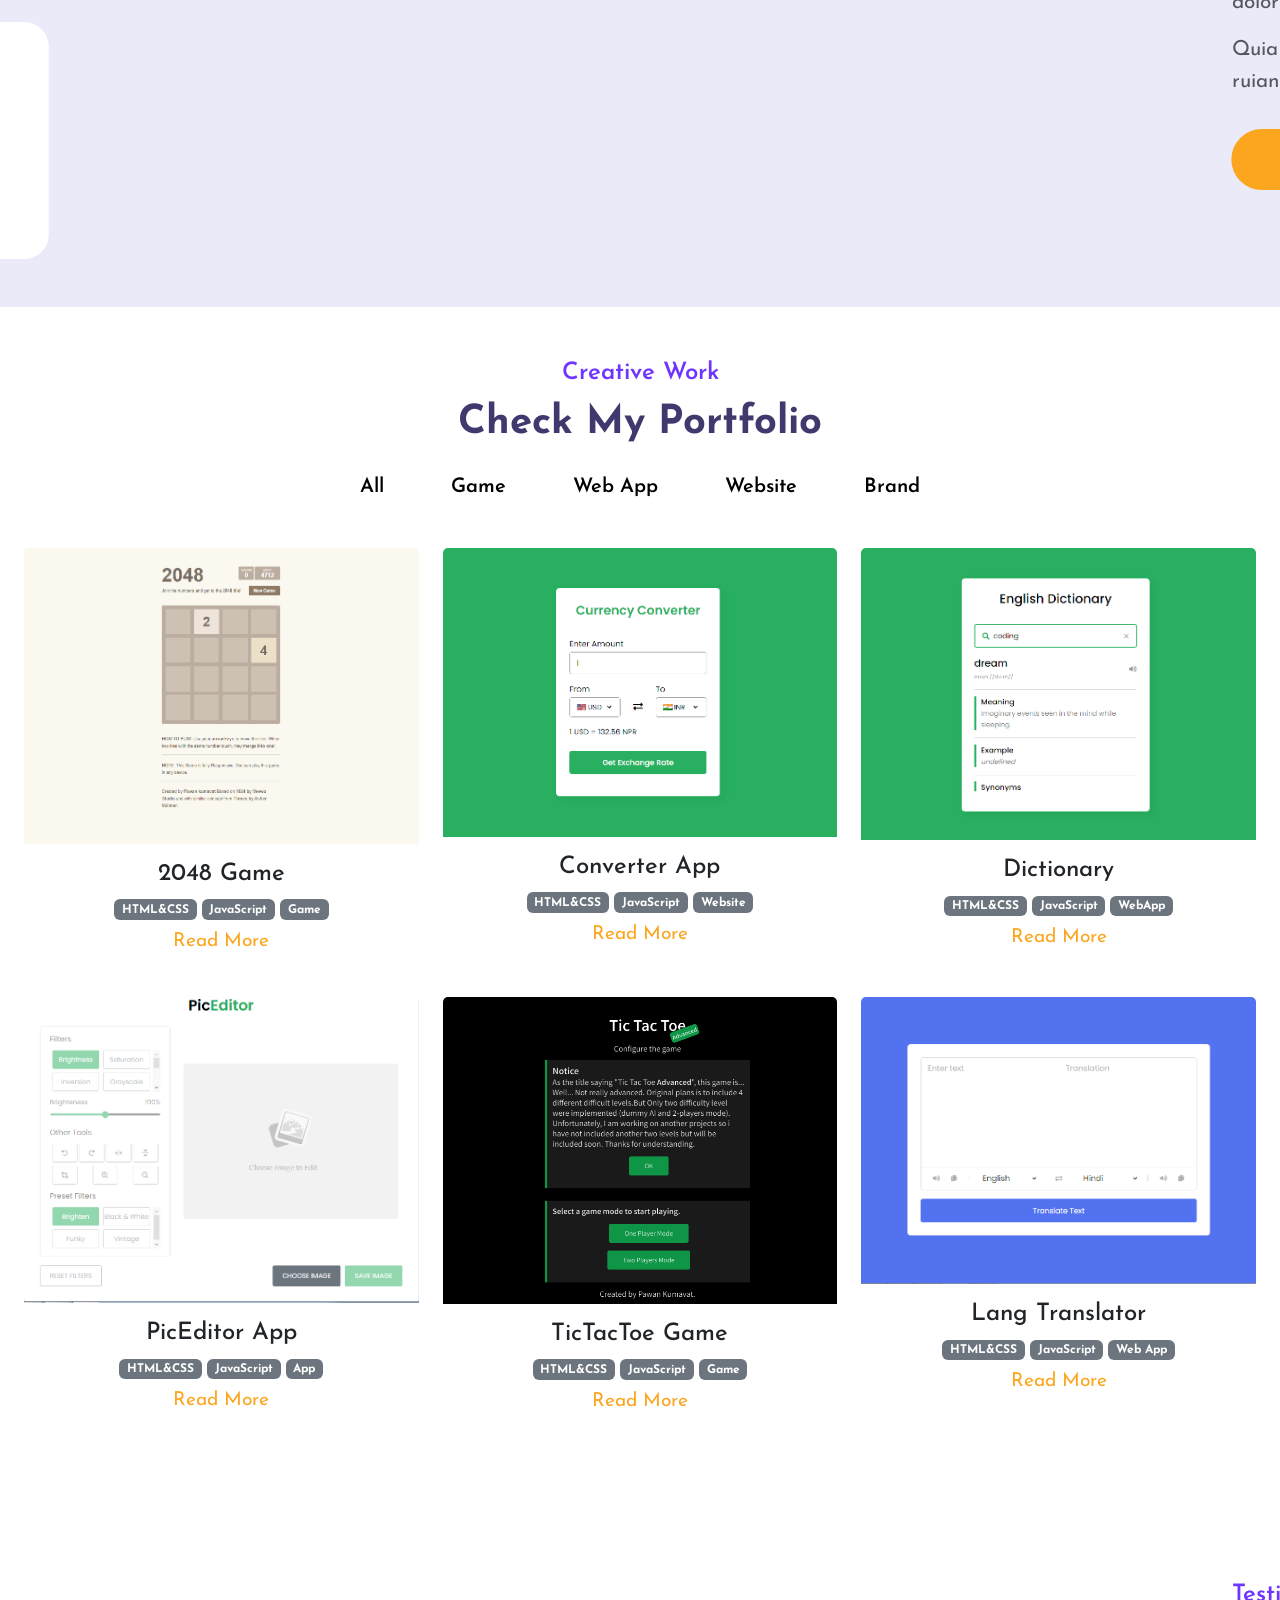
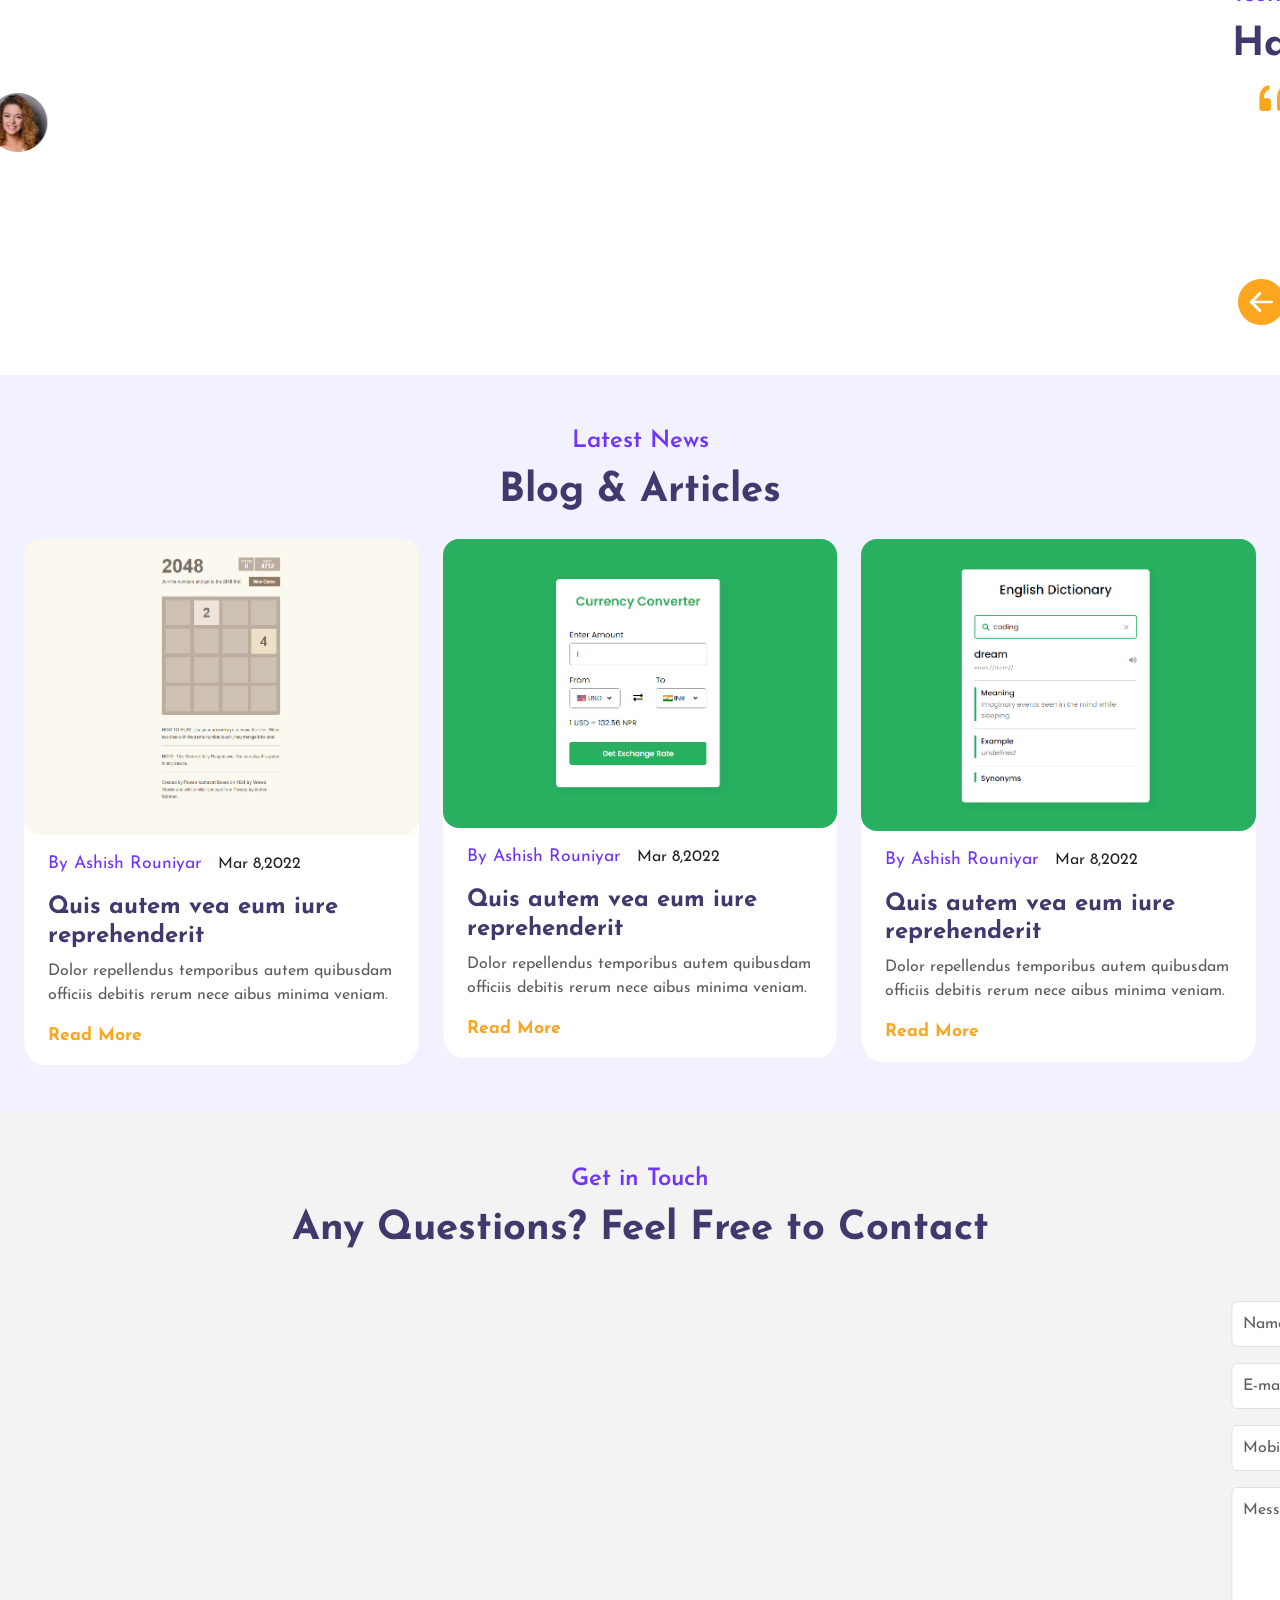
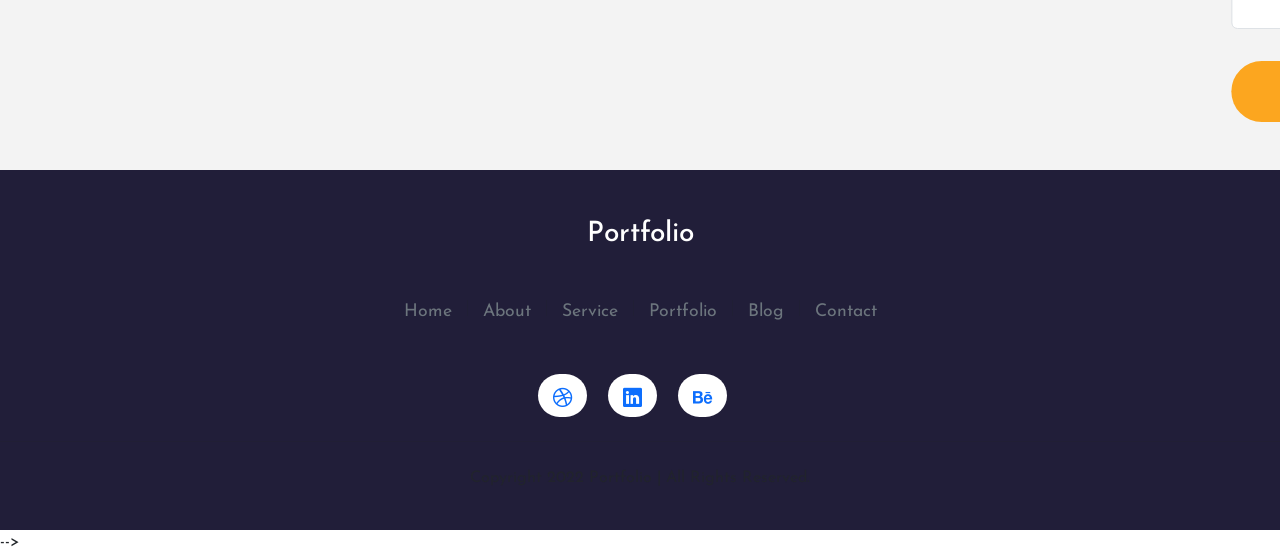
==== commit 8f417a35: "added shorthand, uncss, mincss, minjs, minhtml" ====
--- a/index.html
+++ b/index.html
@@ -1,4 +1,4 @@
-<!DOCTYPE html>
+<!-- <!DOCTYPE html>
 <html lang="en">
   <head>
     <meta charset="UTF-8" />
@@ -81,7 +81,17 @@
             </li>
           </ul>
         </div>
-        <button class="c-btn ms-4 py-2 px-4 rounded-pill d-none d-md-block">Contact</button>
+        <!-- <button href = "" class="rounded-pill behance">
+          <a href="https://www.behance.net/ashishrouniyar" >
+            <i class="bi bi-behance"></i>
+          </a>
+        </button> -->
+        <button href="" class="c-btn ms-4 py-2 px-4 rounded-pill d-none d-md-block">
+          <a href="contact.html" class="text-decoration-none">
+            Contact
+
+          </a>
+        </button>
       </div>
     </nav>
     <!-- navbar ends here -->
@@ -900,4 +910,4 @@
     <script src="js/script.js"></script>
     
   </body>
-</html>
+</html> -->
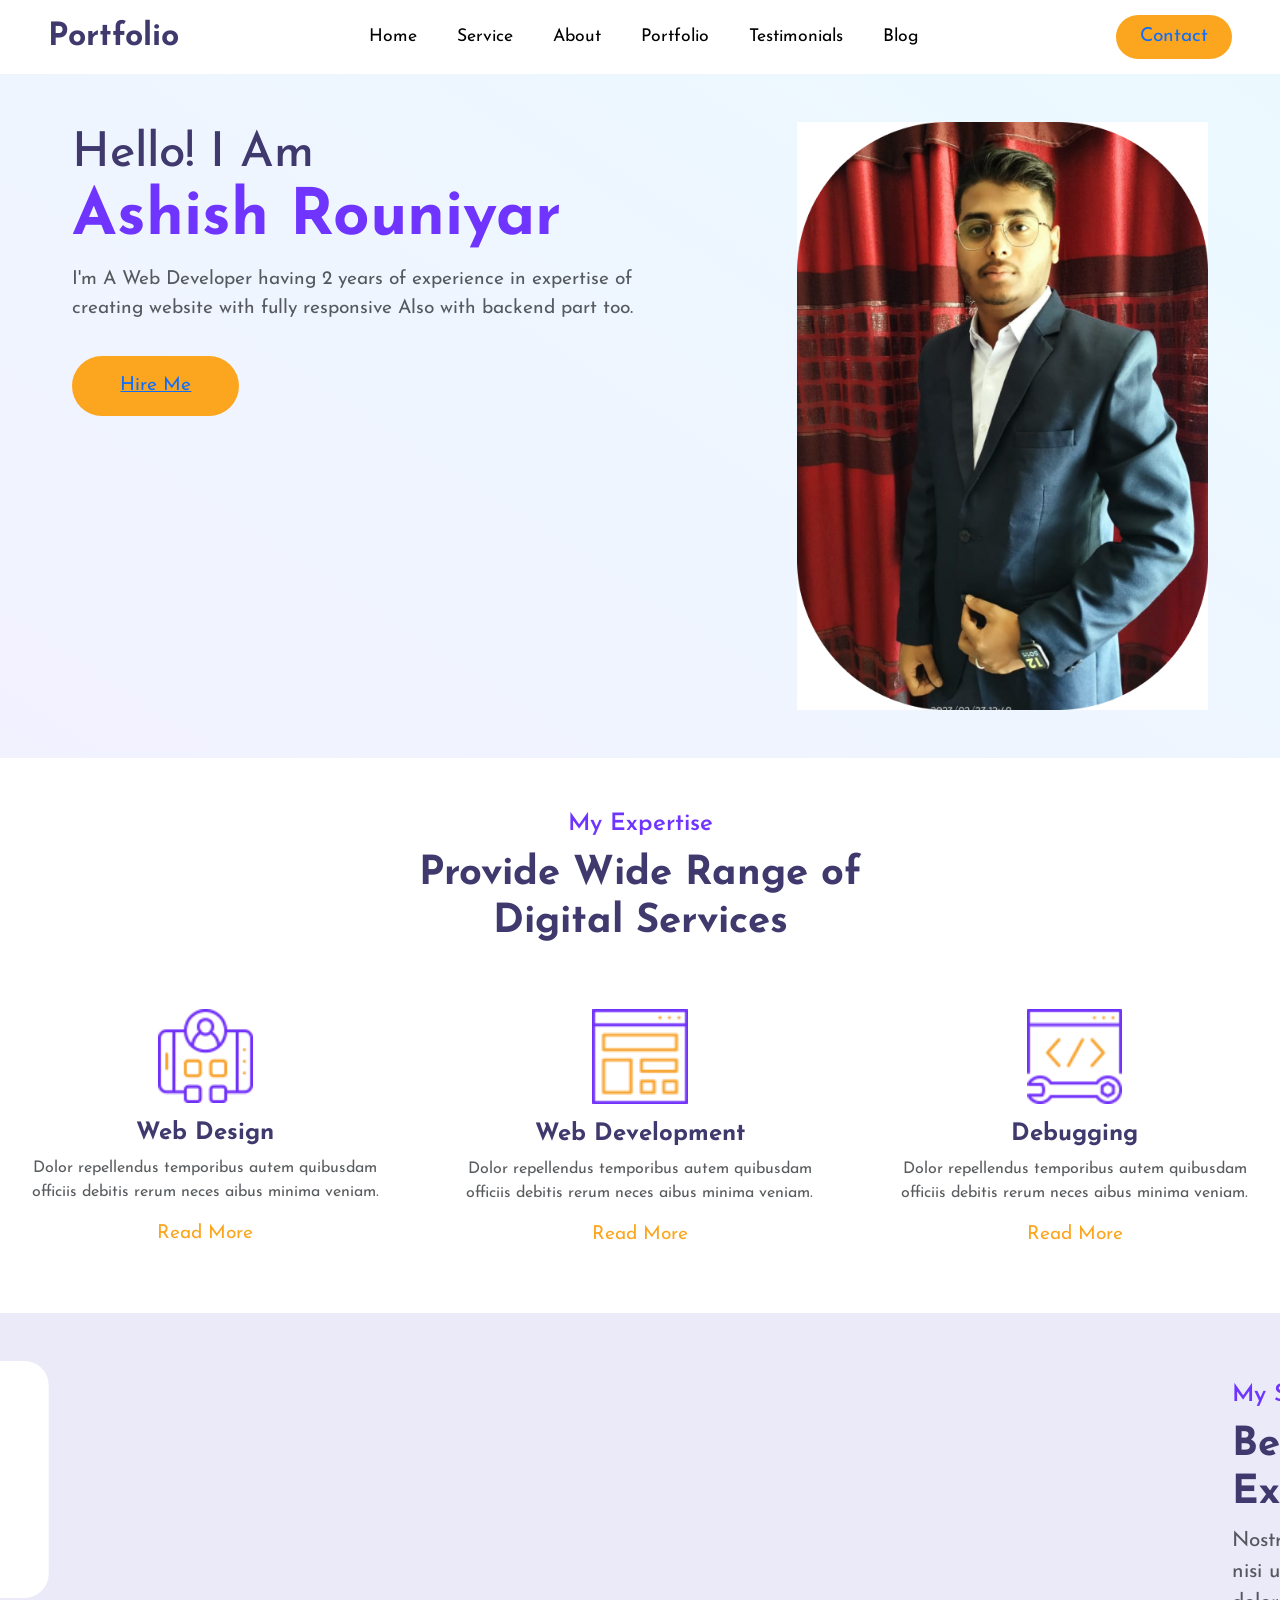
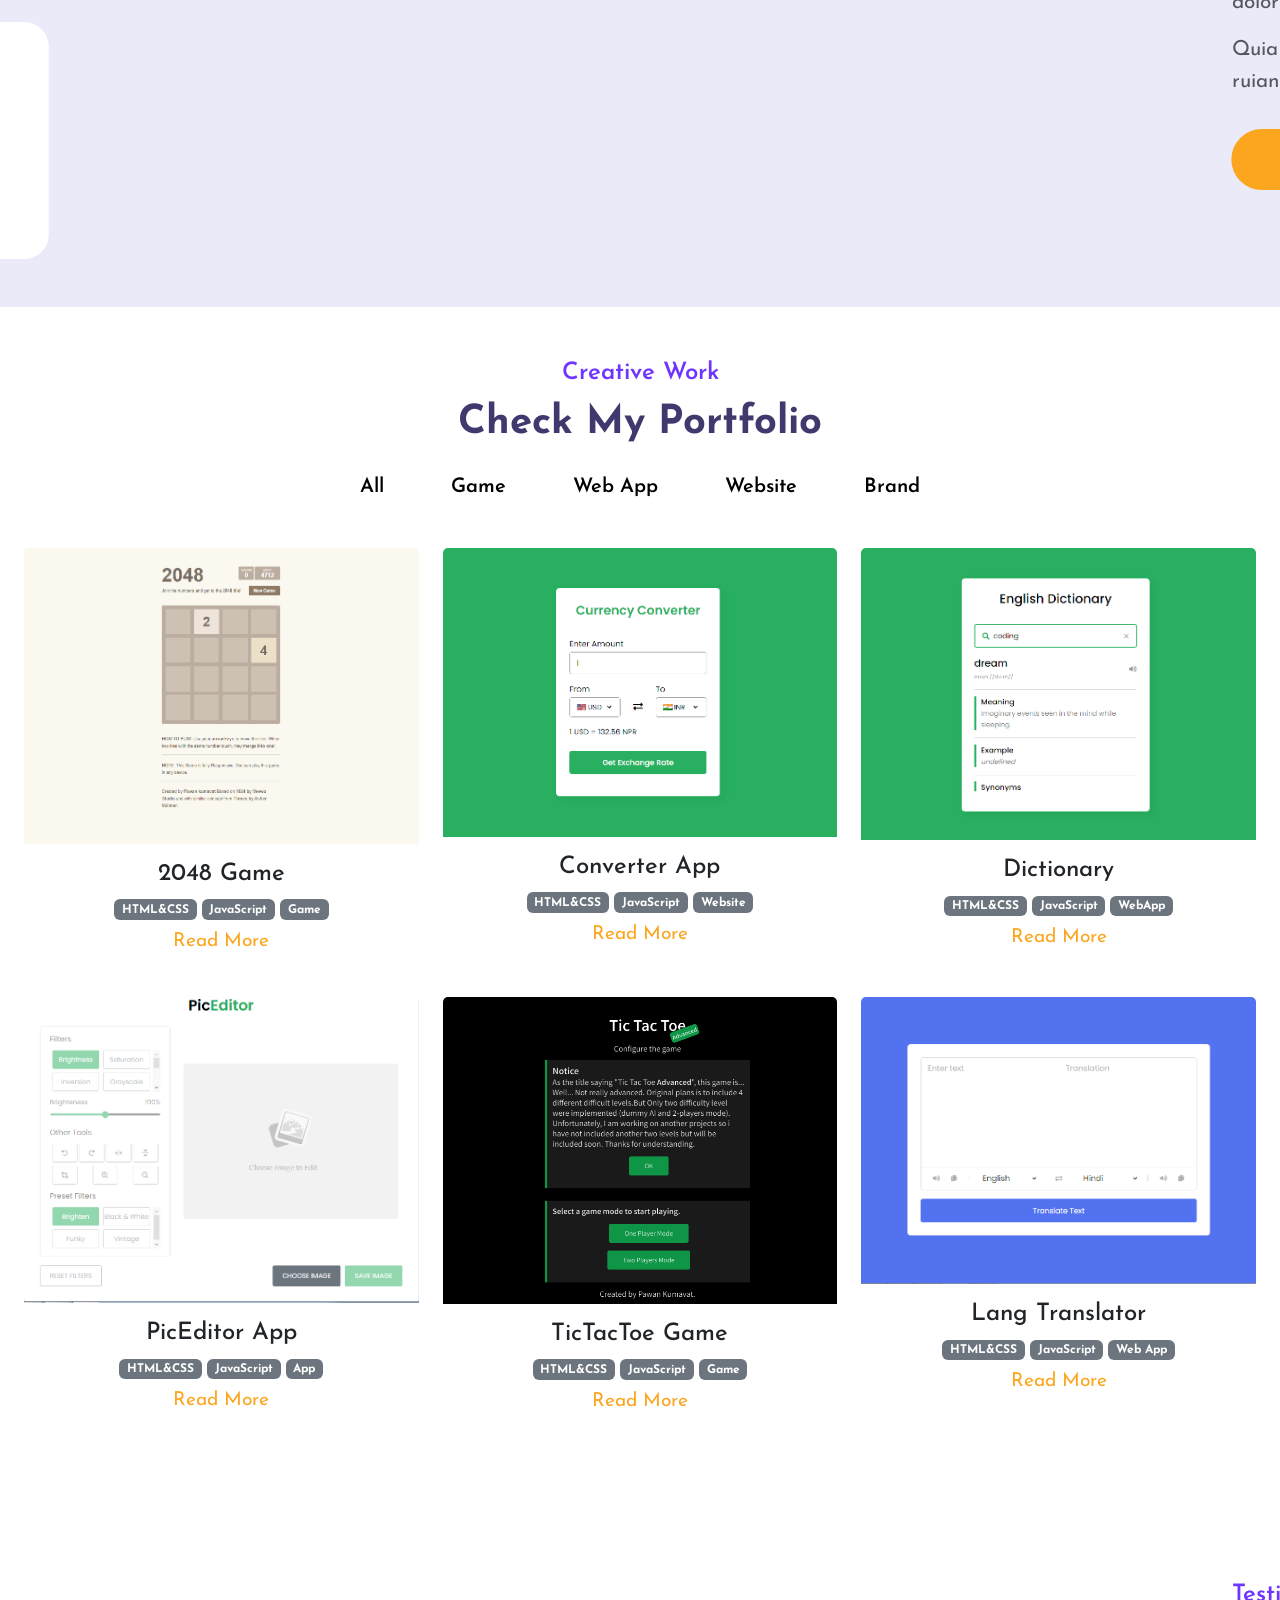
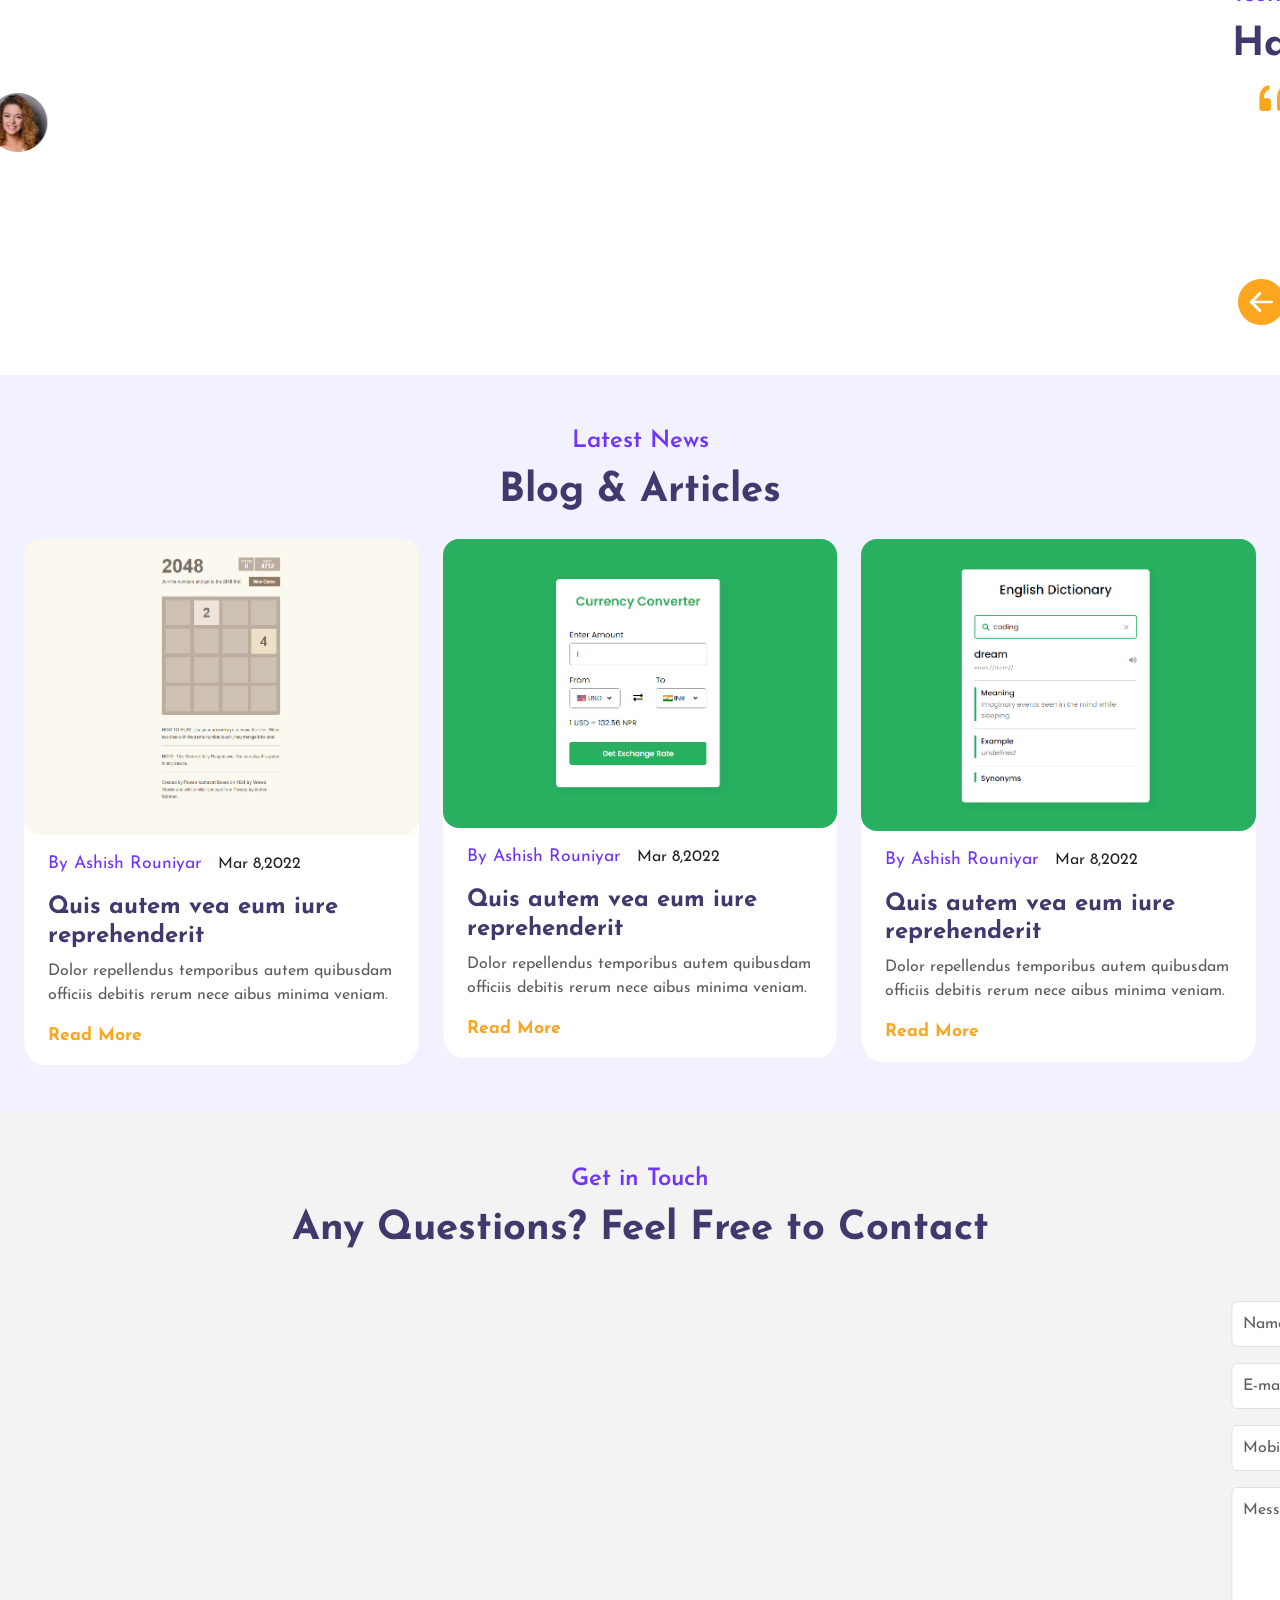
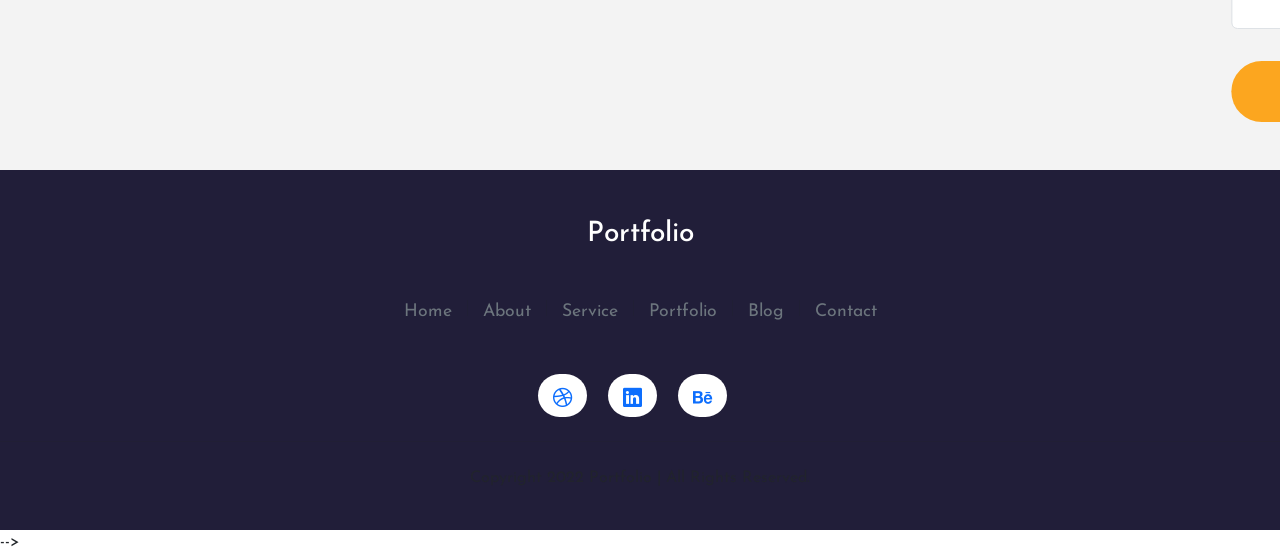
==== commit 29e39f03: "added shorthand, uncss, mincss, minjs, minhtml" ====
--- a/index.html
+++ b/index.html
@@ -109,7 +109,9 @@
             creating website with fully responsive Also with backend part too.
           </p>
           <button class="c-btn h-btn mt-3 py-3 px-5 rounded-pill">
+            <a href="hireme.html">
             Hire Me
+          </a>
           </button>
           <a href="" class="link ms-4 d-none">See My Work</a>
         </div>
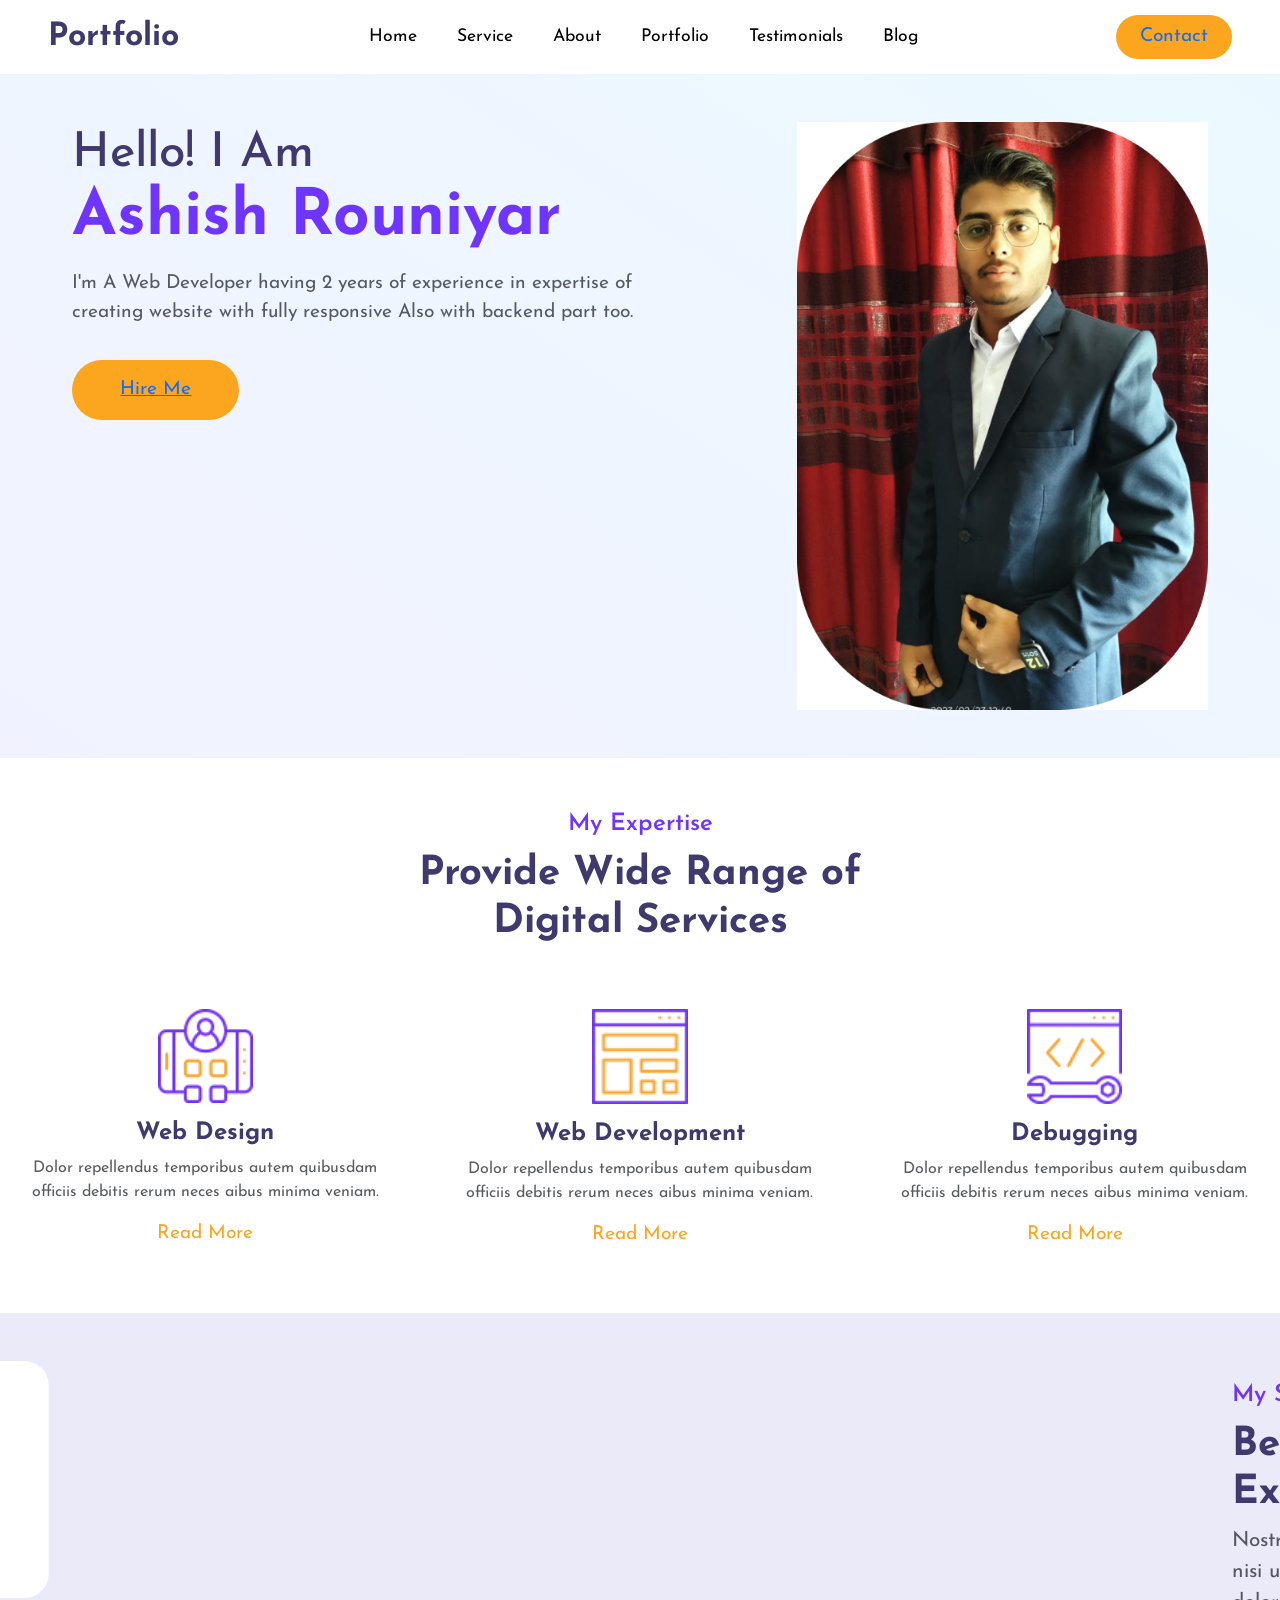
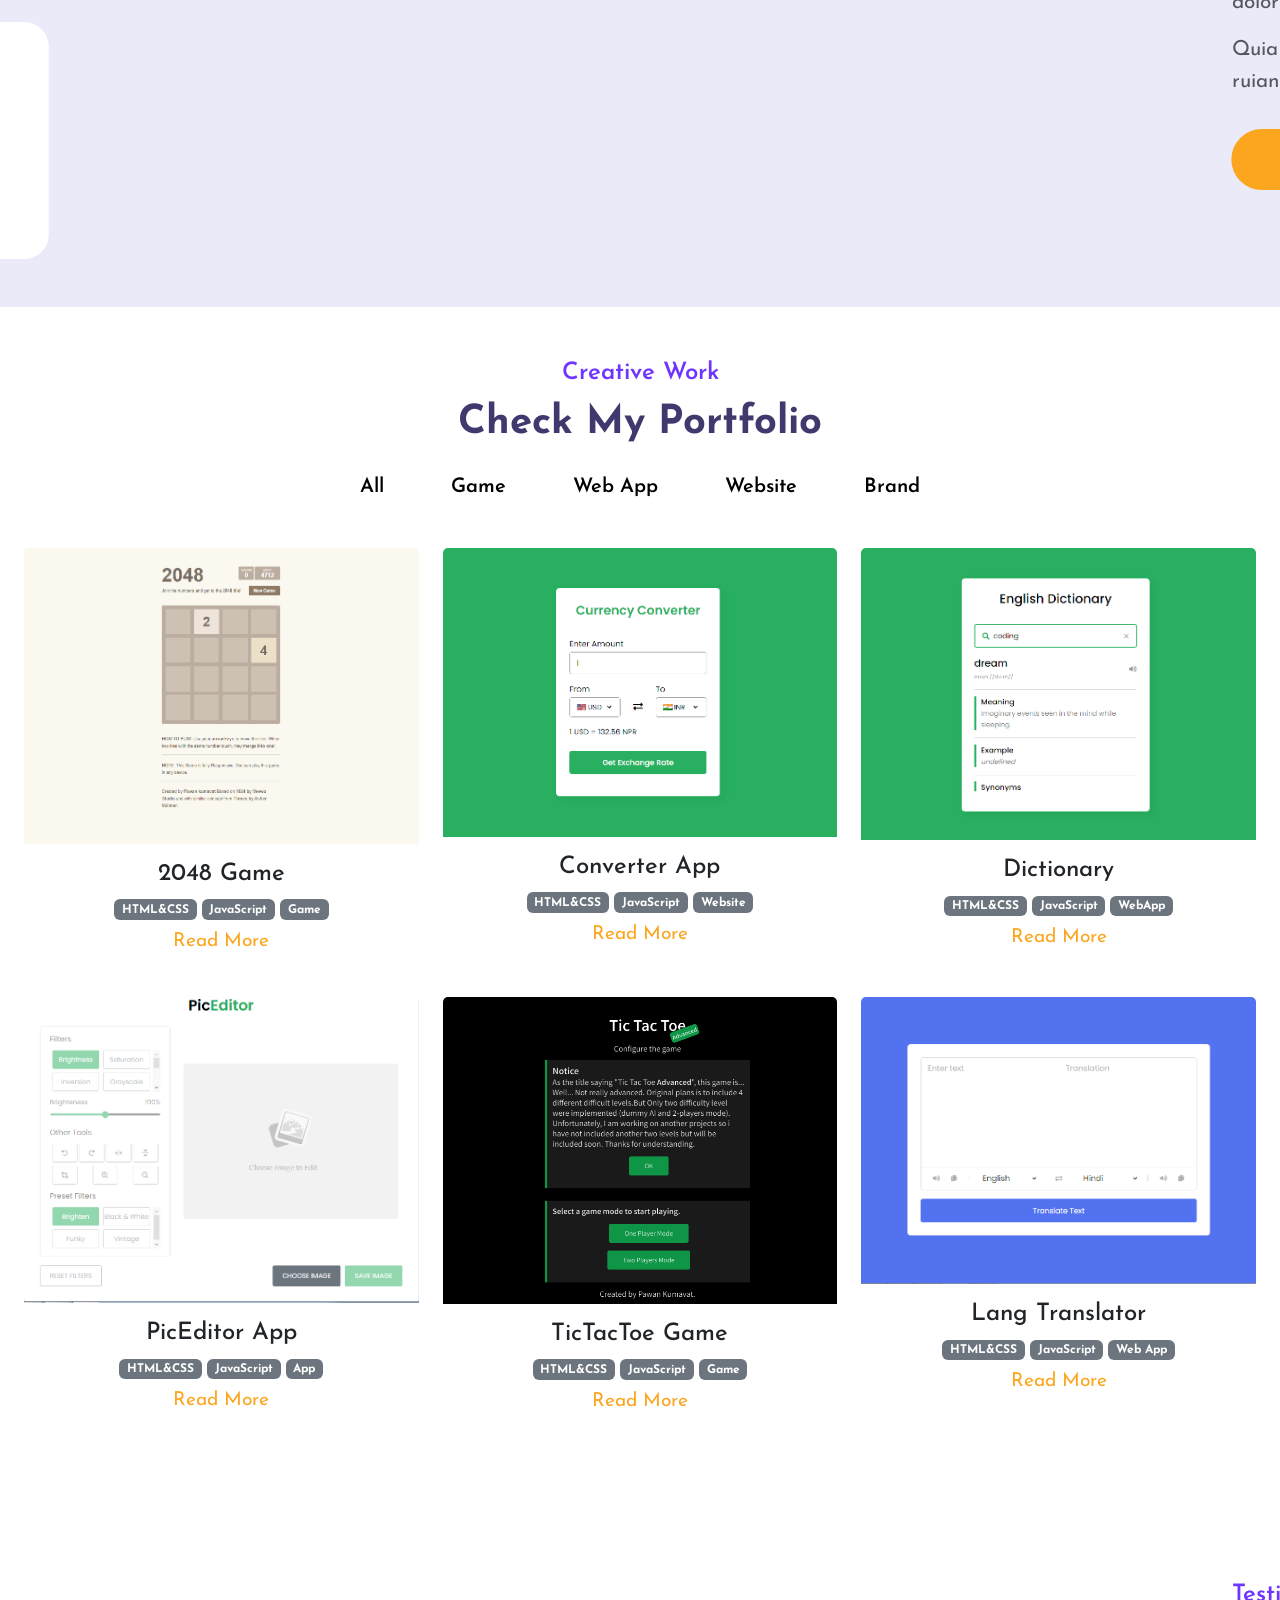
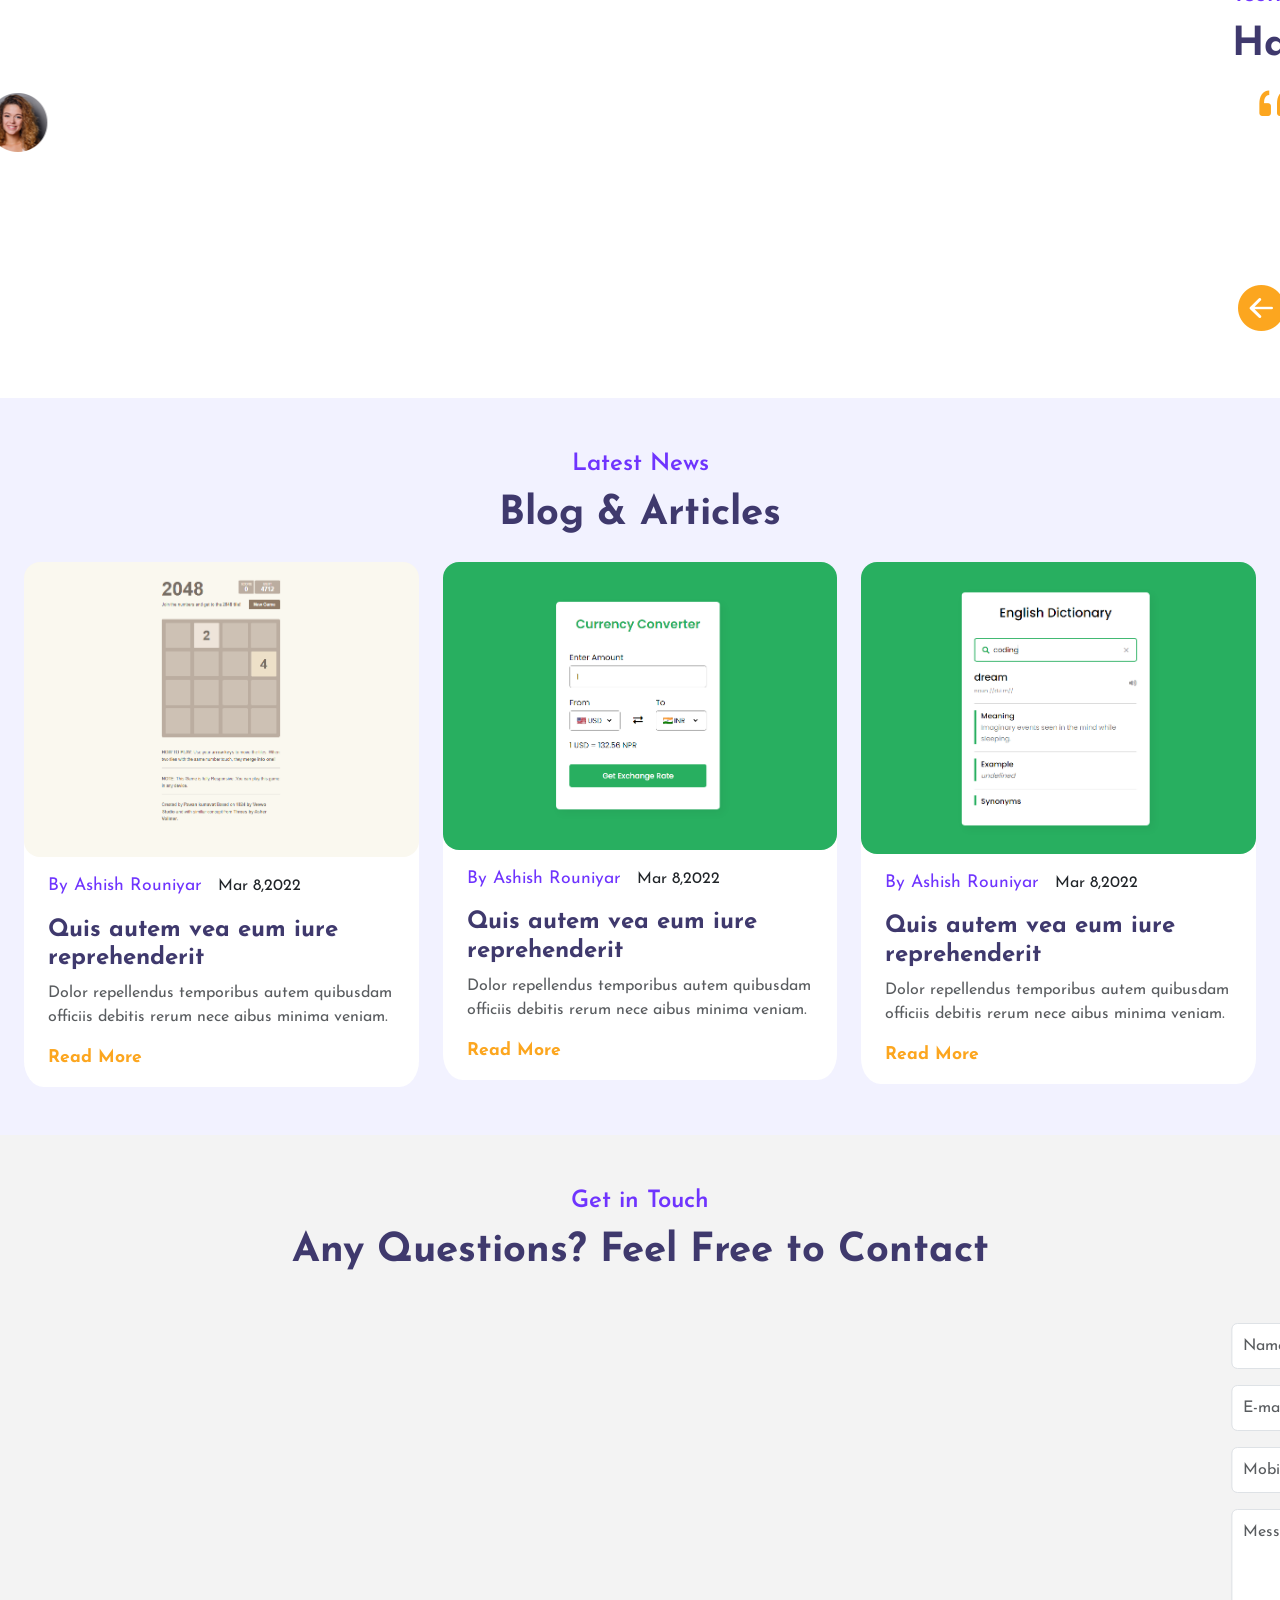
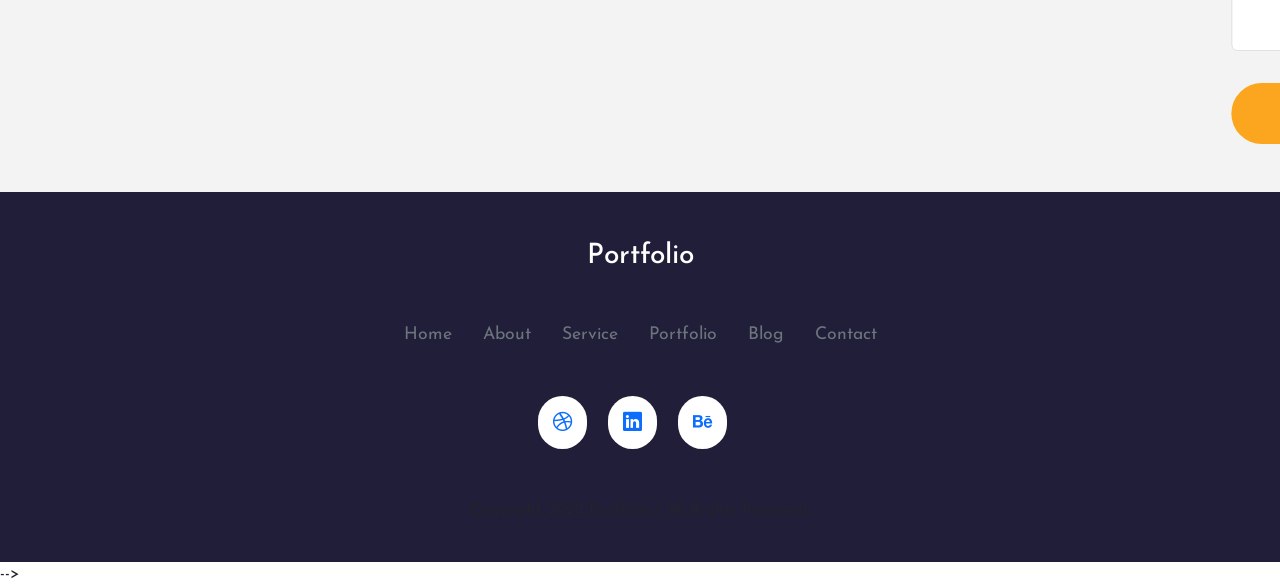
==== commit 9f597355: "Update index.html" ====
--- a/index.html
+++ b/index.html
@@ -1,10 +1,19 @@
-<!-- <!DOCTYPE html>
+ <!DOCTYPE html>
 <html lang="en">
   <head>
     <meta charset="UTF-8" />
     <meta http-equiv="X-UA-Compatible" content="IE=edge" />
     <meta name="viewport" content="width=device-width, initial-scale=1.0" />
     <title>Personal Portfolio - Ashish Rouniyar</title>
+<!-- Google tag (gtag.js) -->
+<script async src="https://www.googletagmanager.com/gtag/js?id=G-J6R25J6VG0"></script>
+<script>
+  window.dataLayer = window.dataLayer || [];
+  function gtag(){dataLayer.push(arguments);}
+  gtag('js', new Date());
+
+  gtag('config', 'G-J6R25J6VG0');
+</script>
 
     <!-- bootstrap css cdn link  -->
     <link
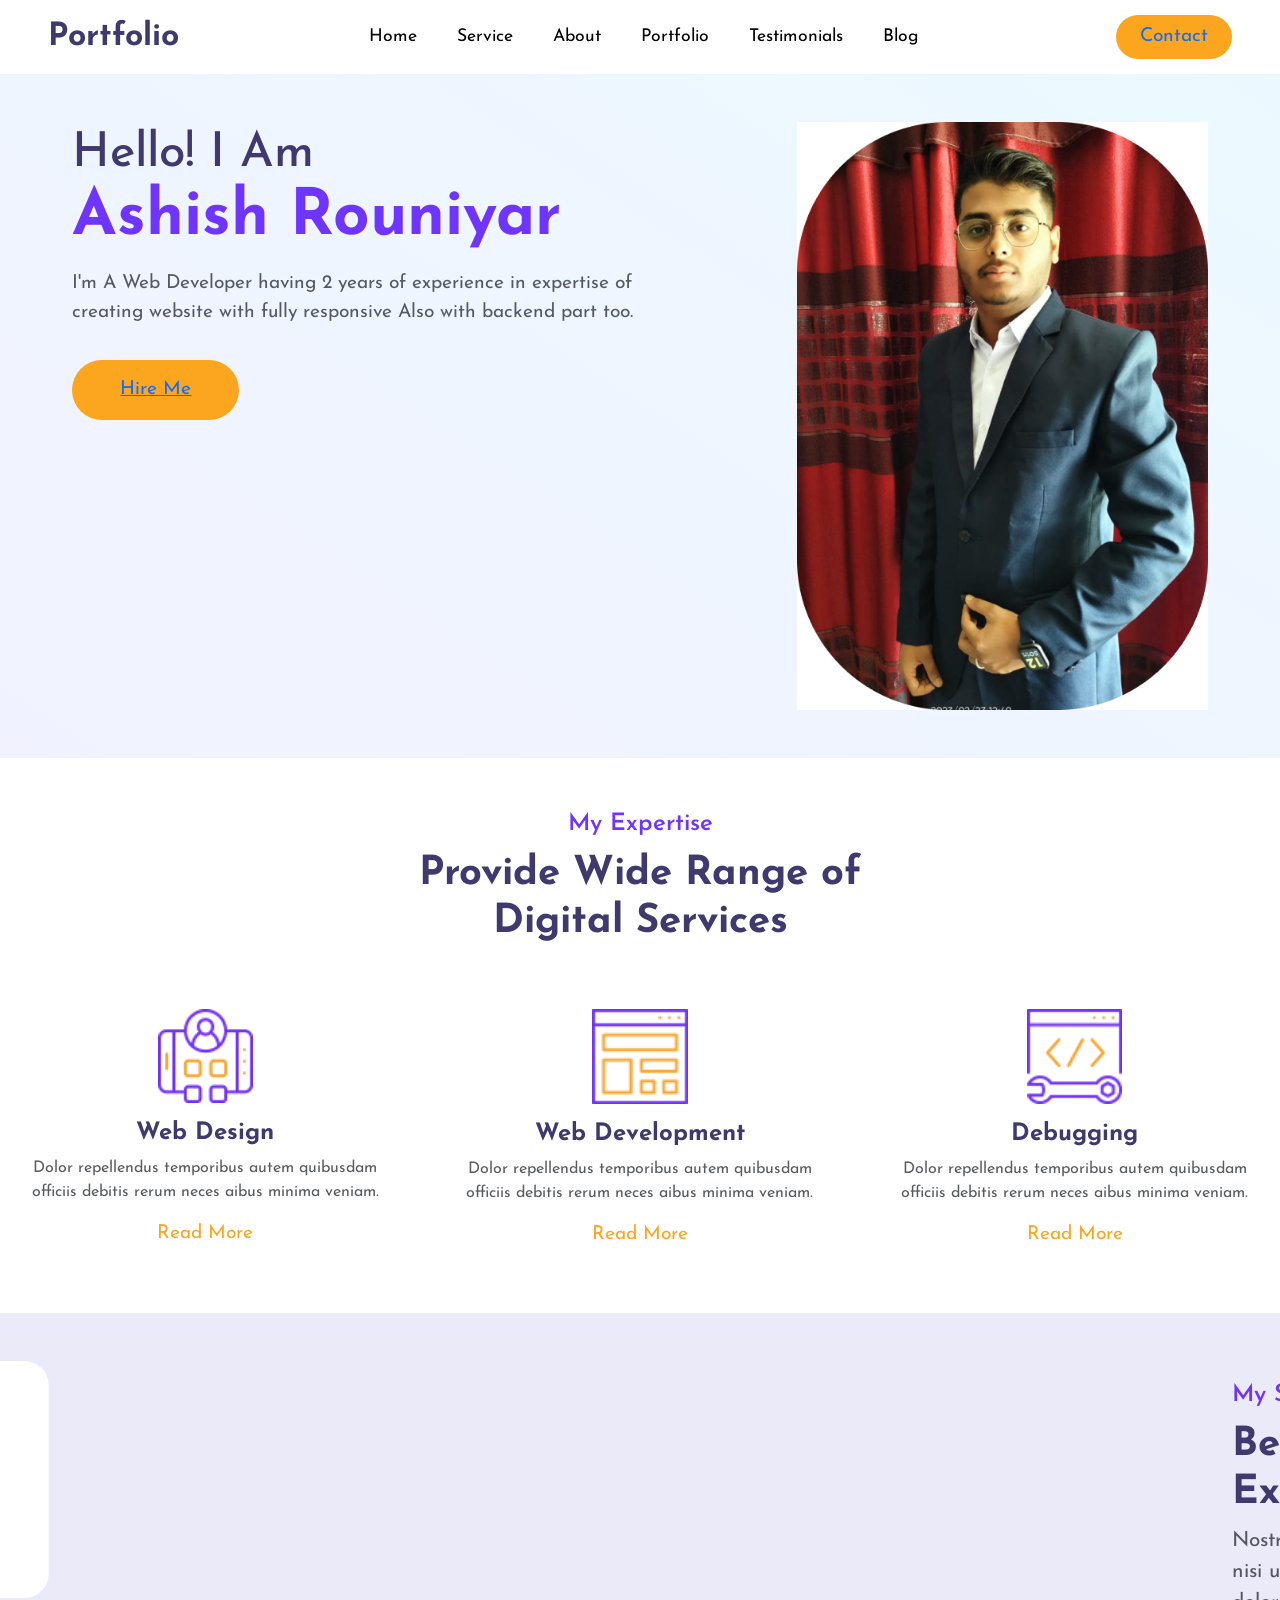
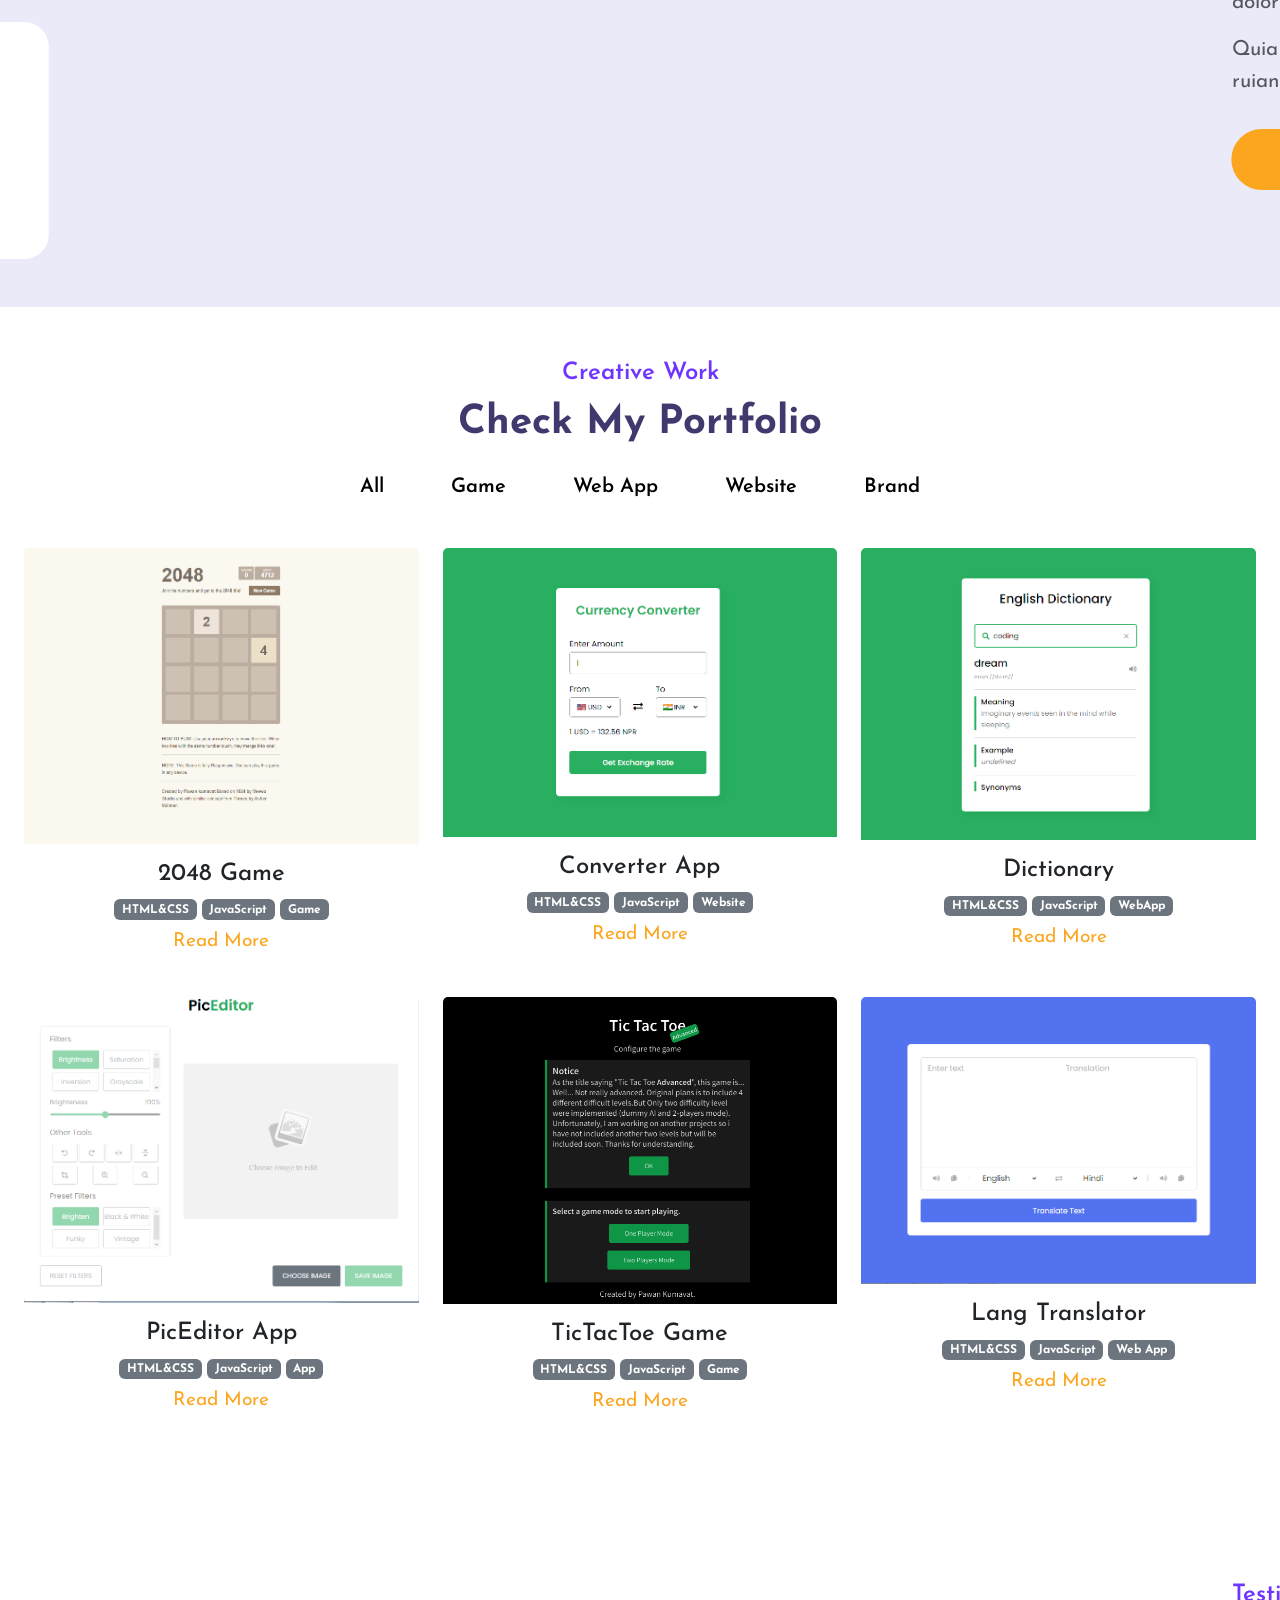
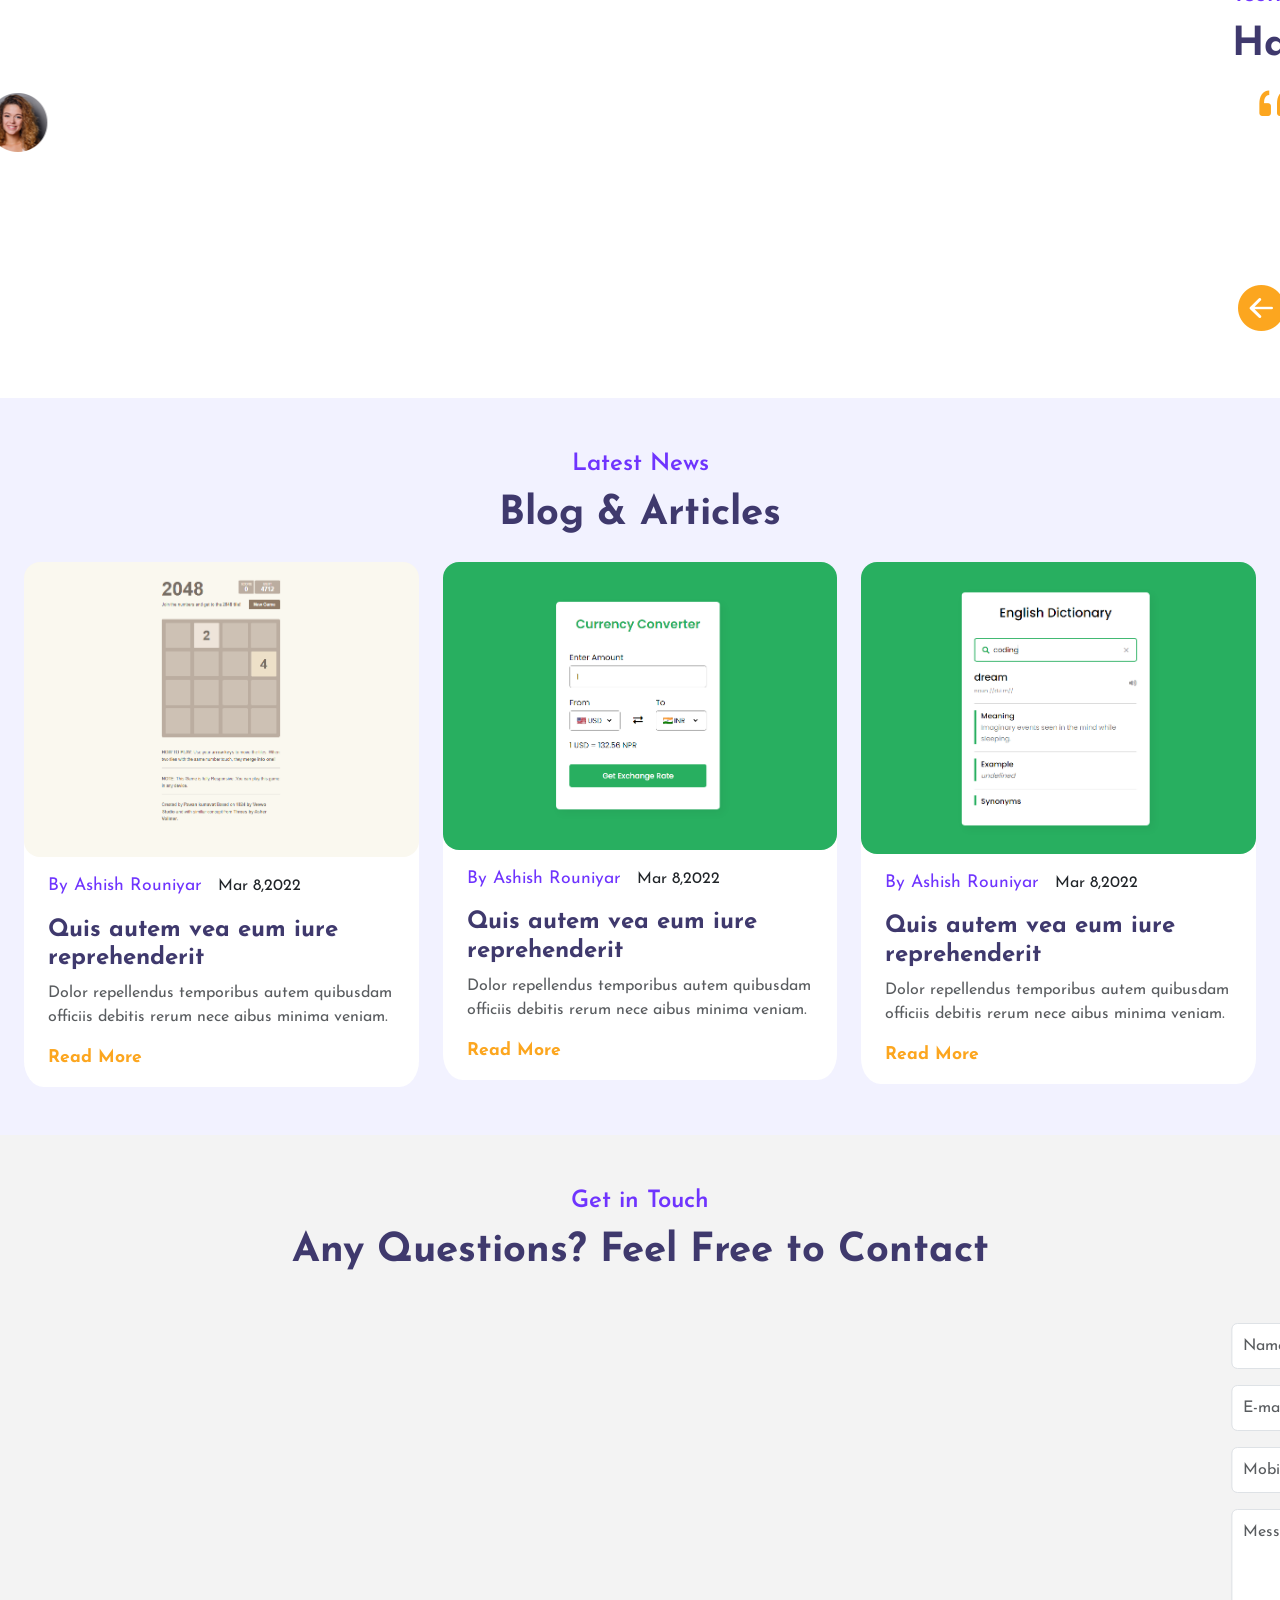
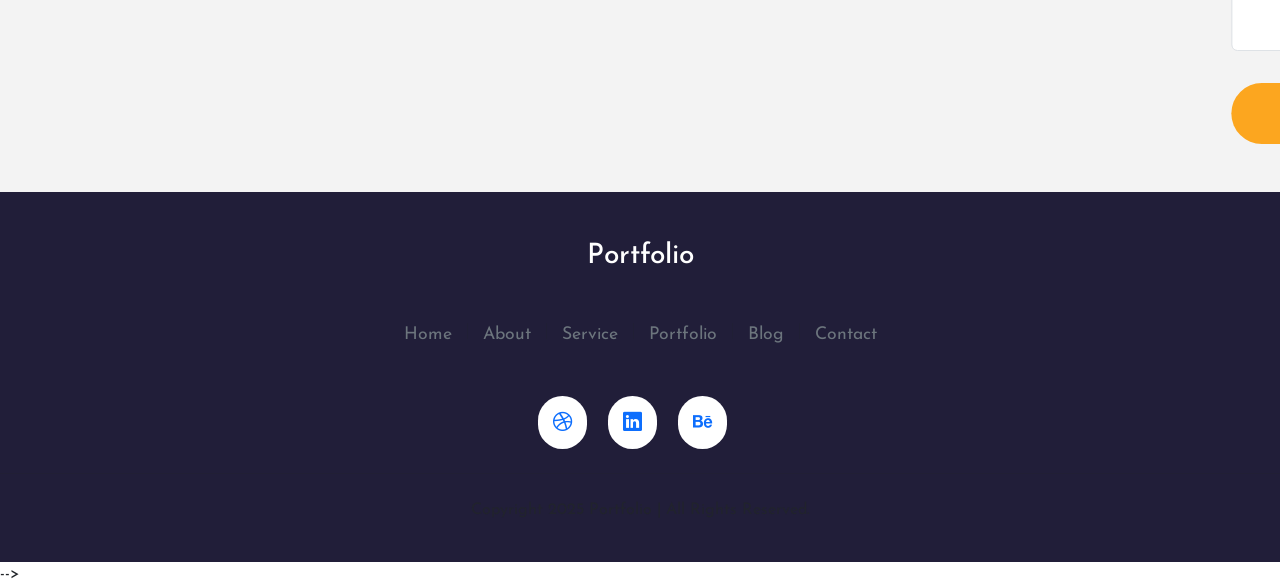
==== commit 994c3092: "Update index.html" ====
--- a/index.html
+++ b/index.html
@@ -897,7 +897,7 @@
       </div>
       <hr class="text-muted my-4" />
 
-      <p>Copyright 2022 Portfolio | All Rights Reserved.</p>
+      <p>Copyright 2025 Portfolio | All Rights Reserved.</p>
     </footer>
     <!-- footer section ends here -->
 
